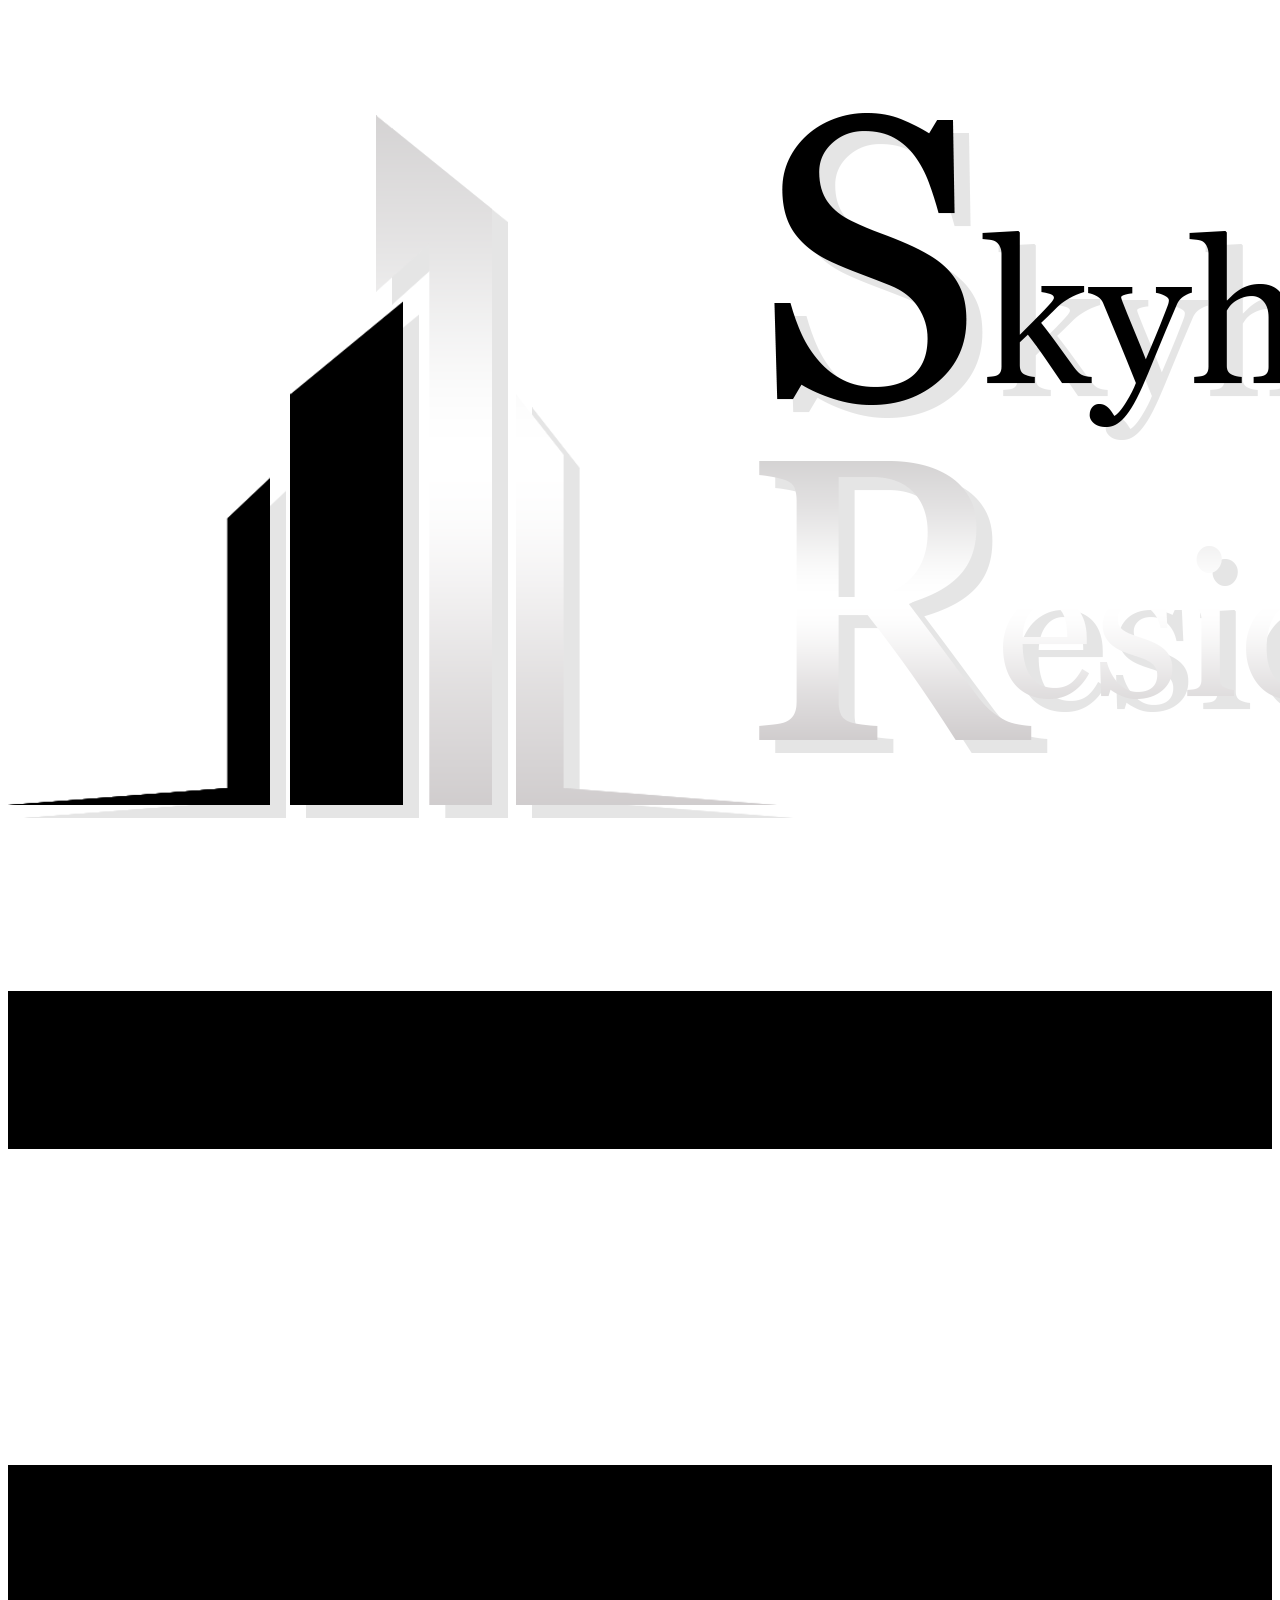
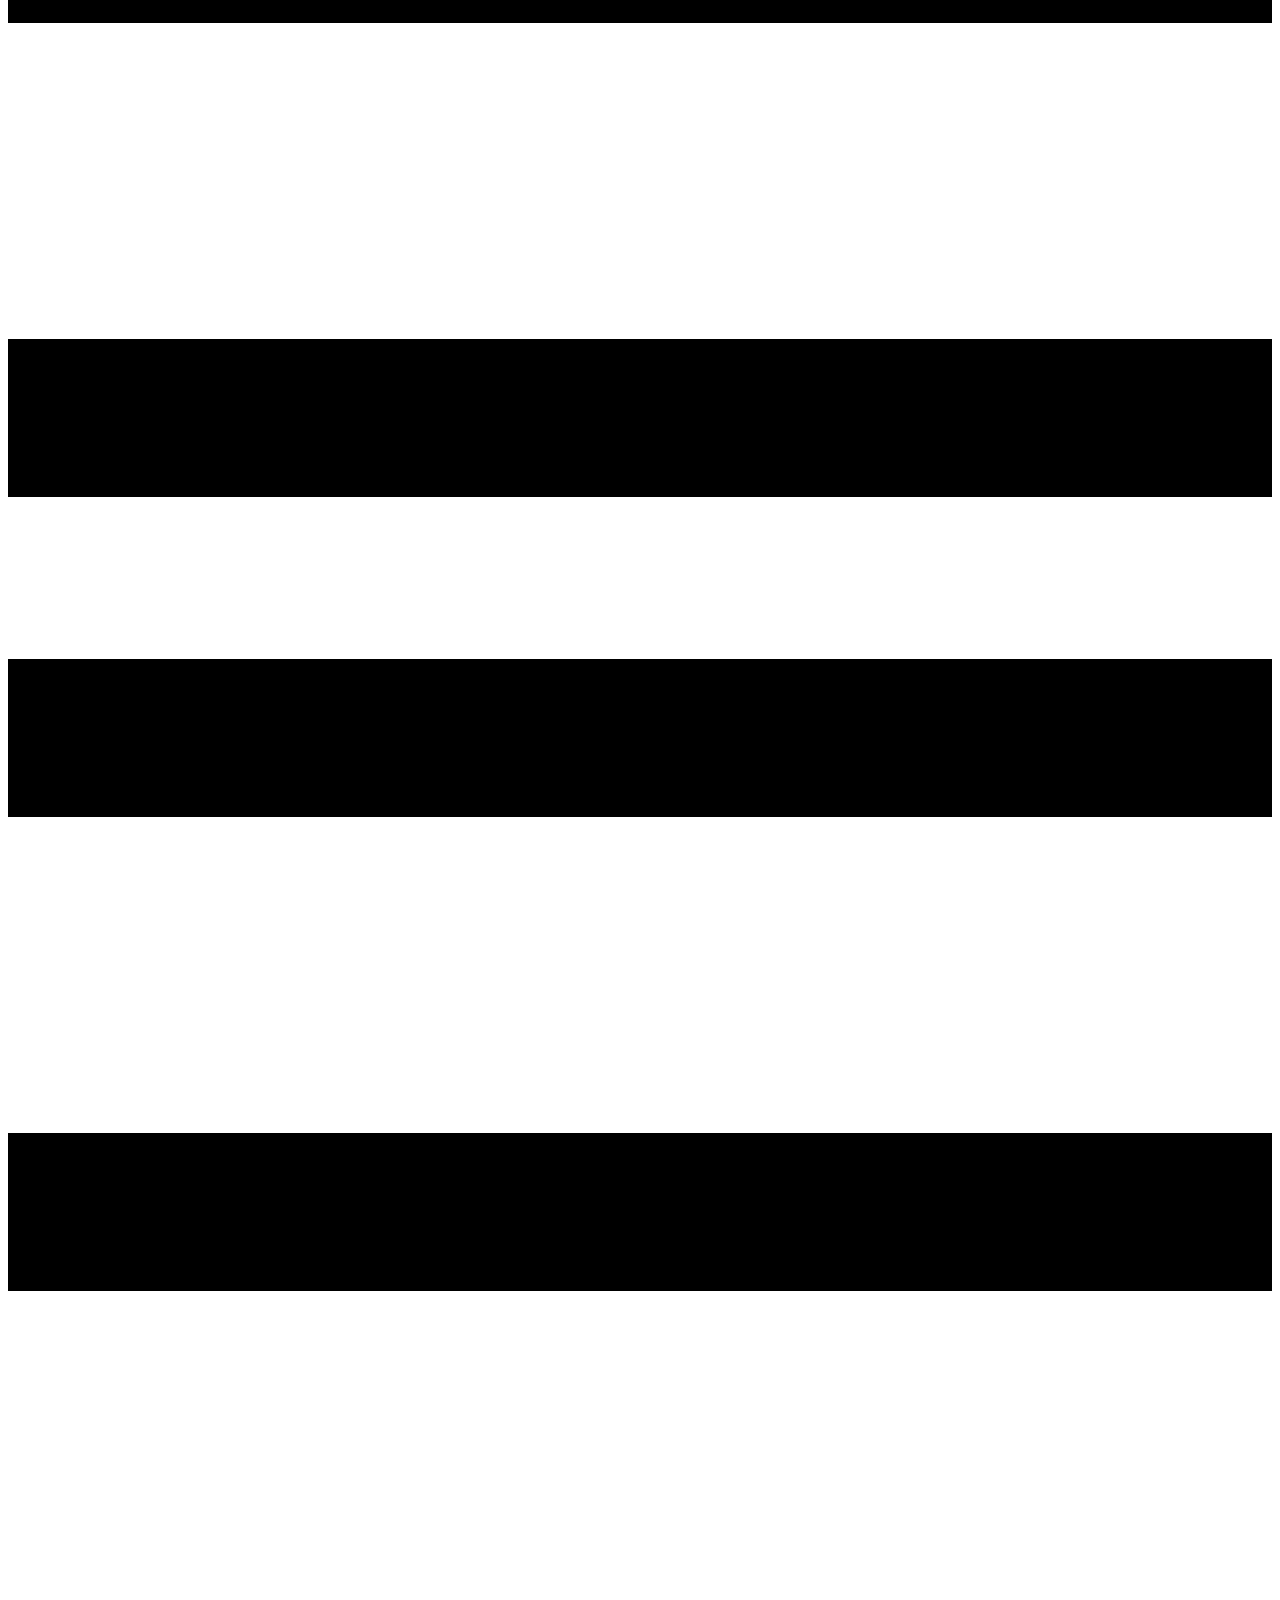
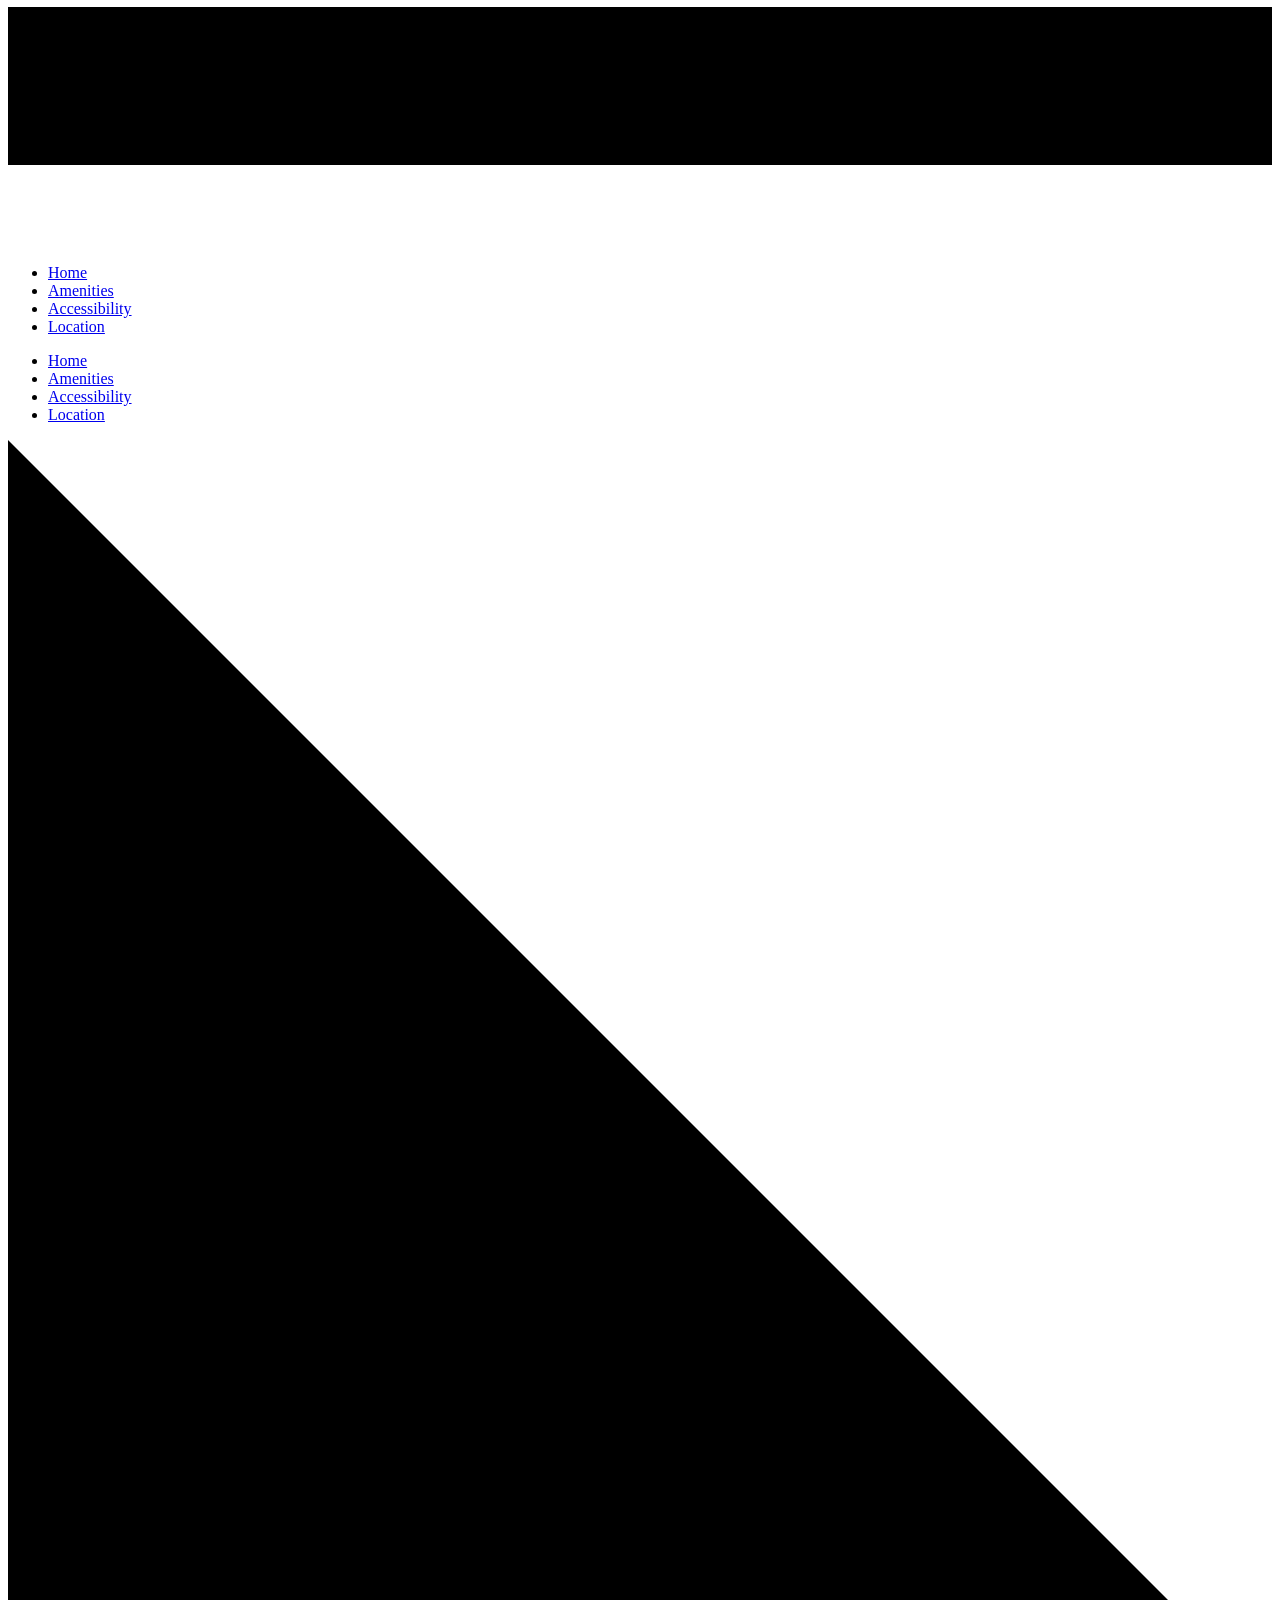
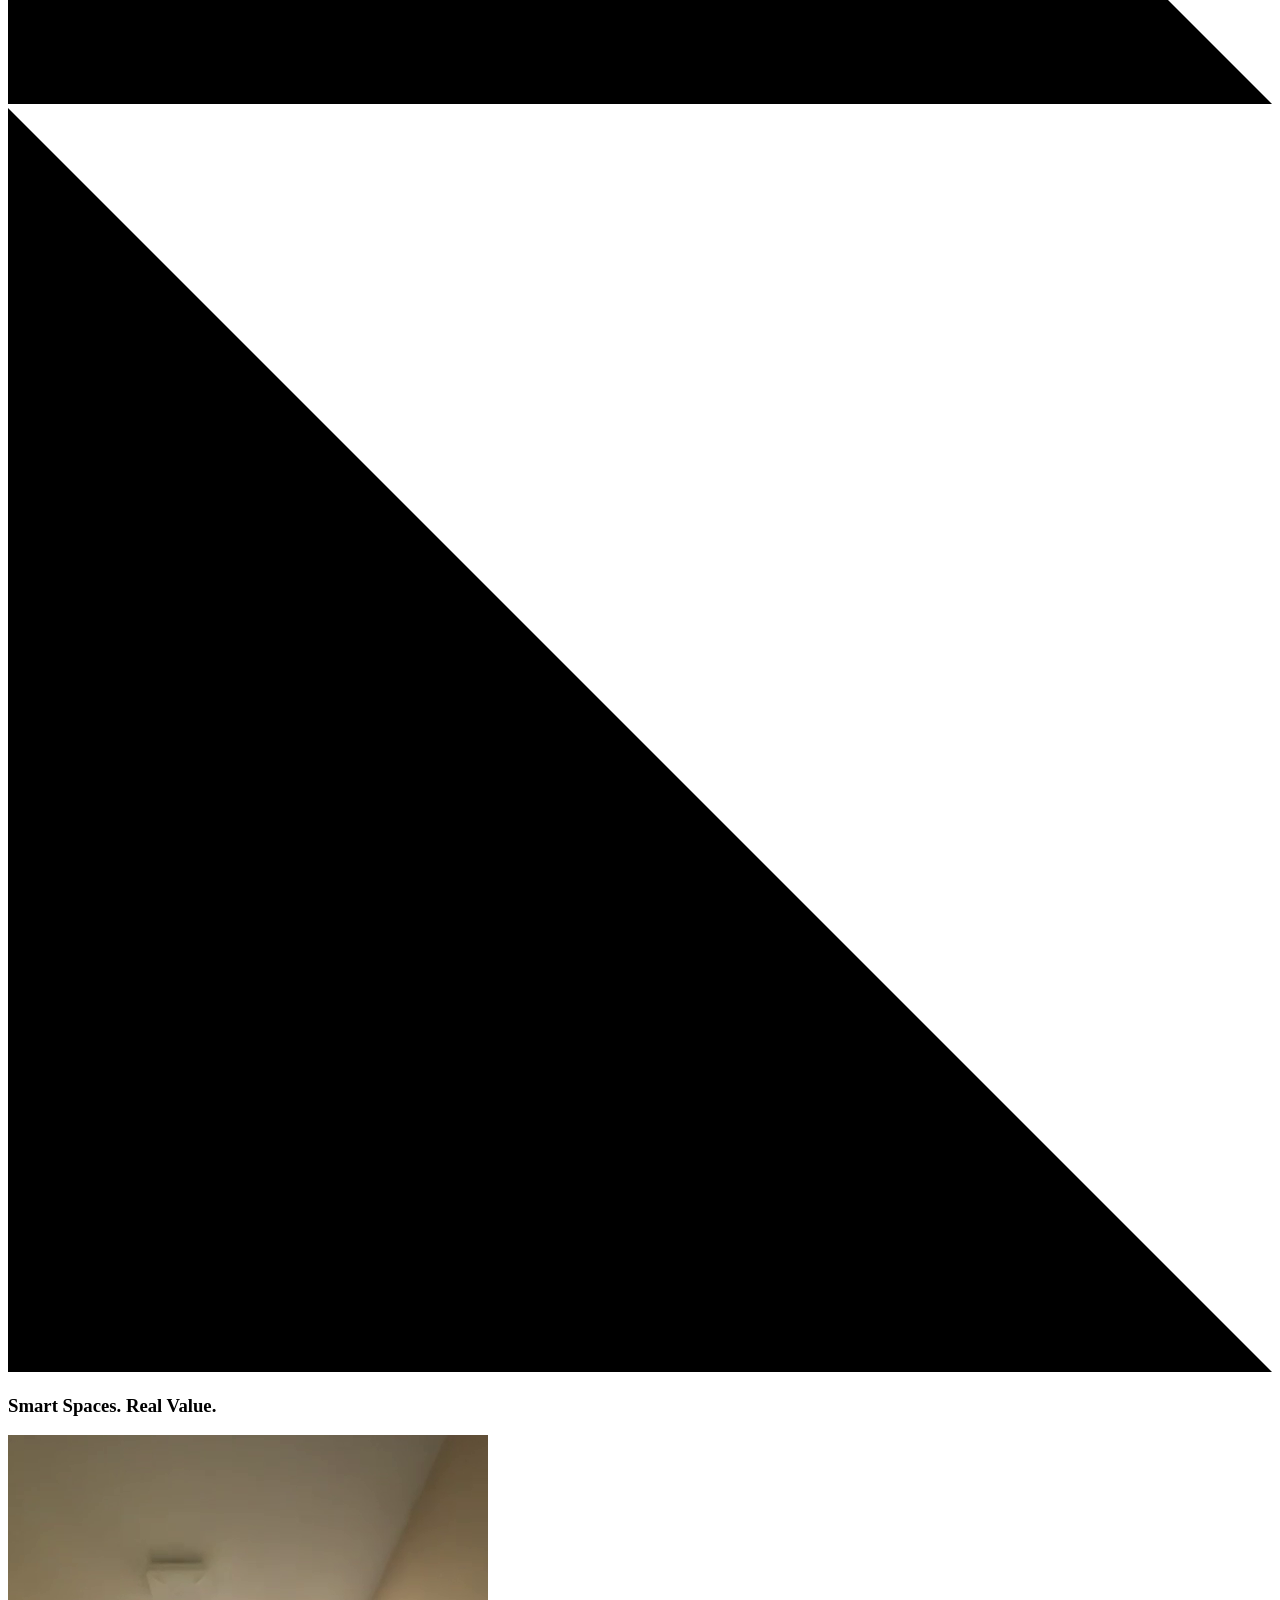
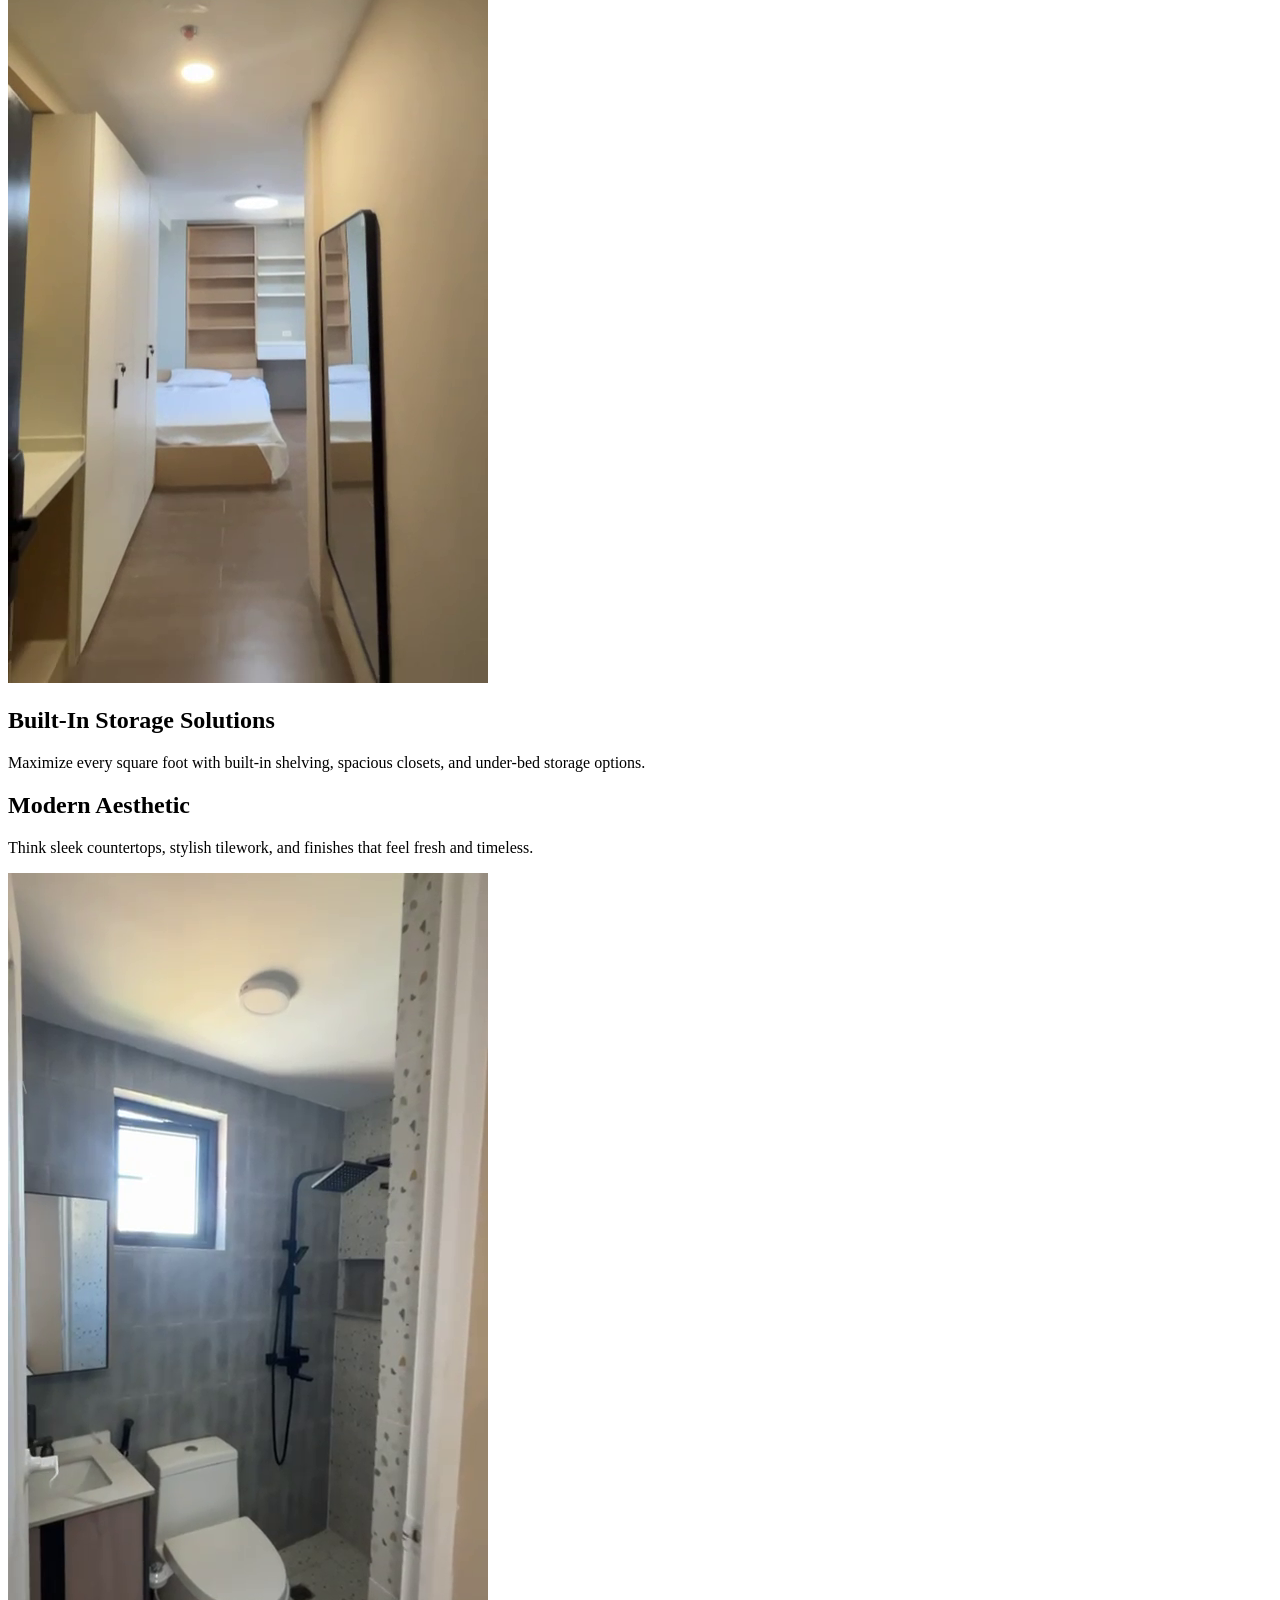
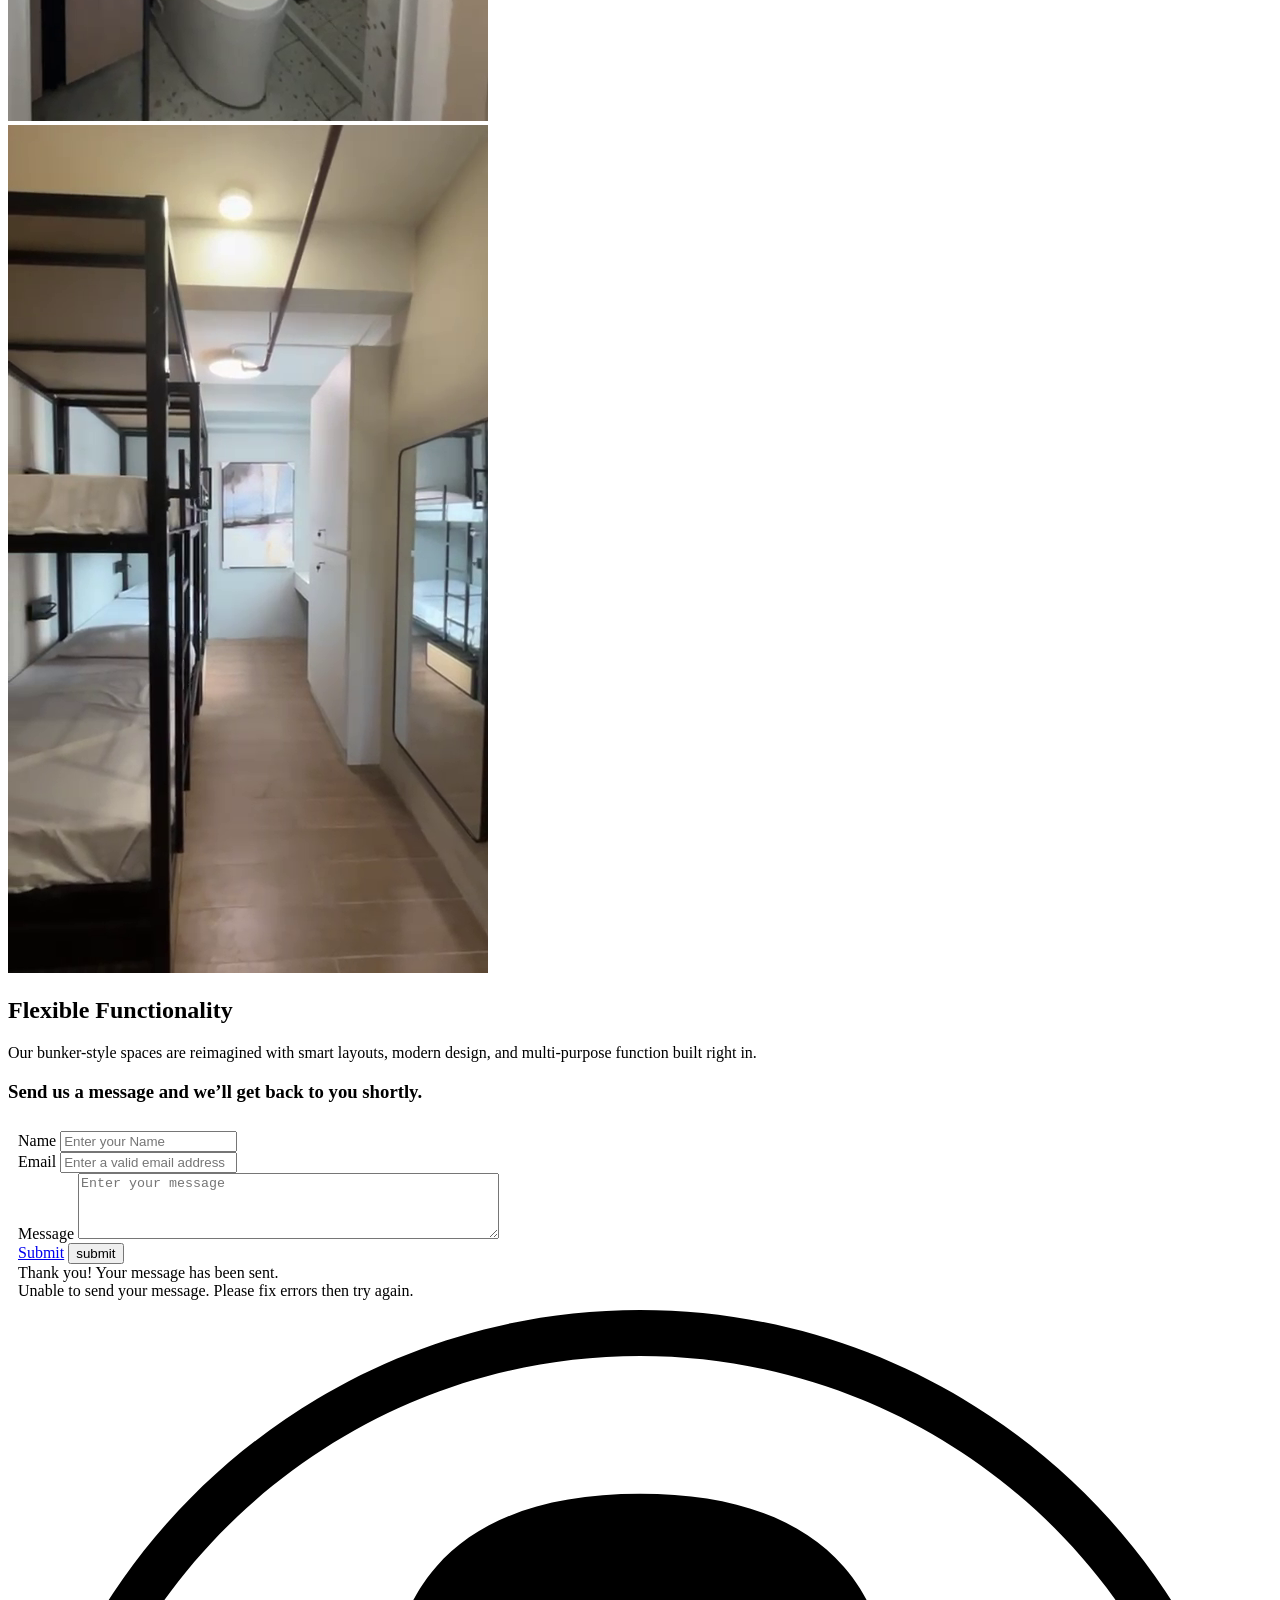
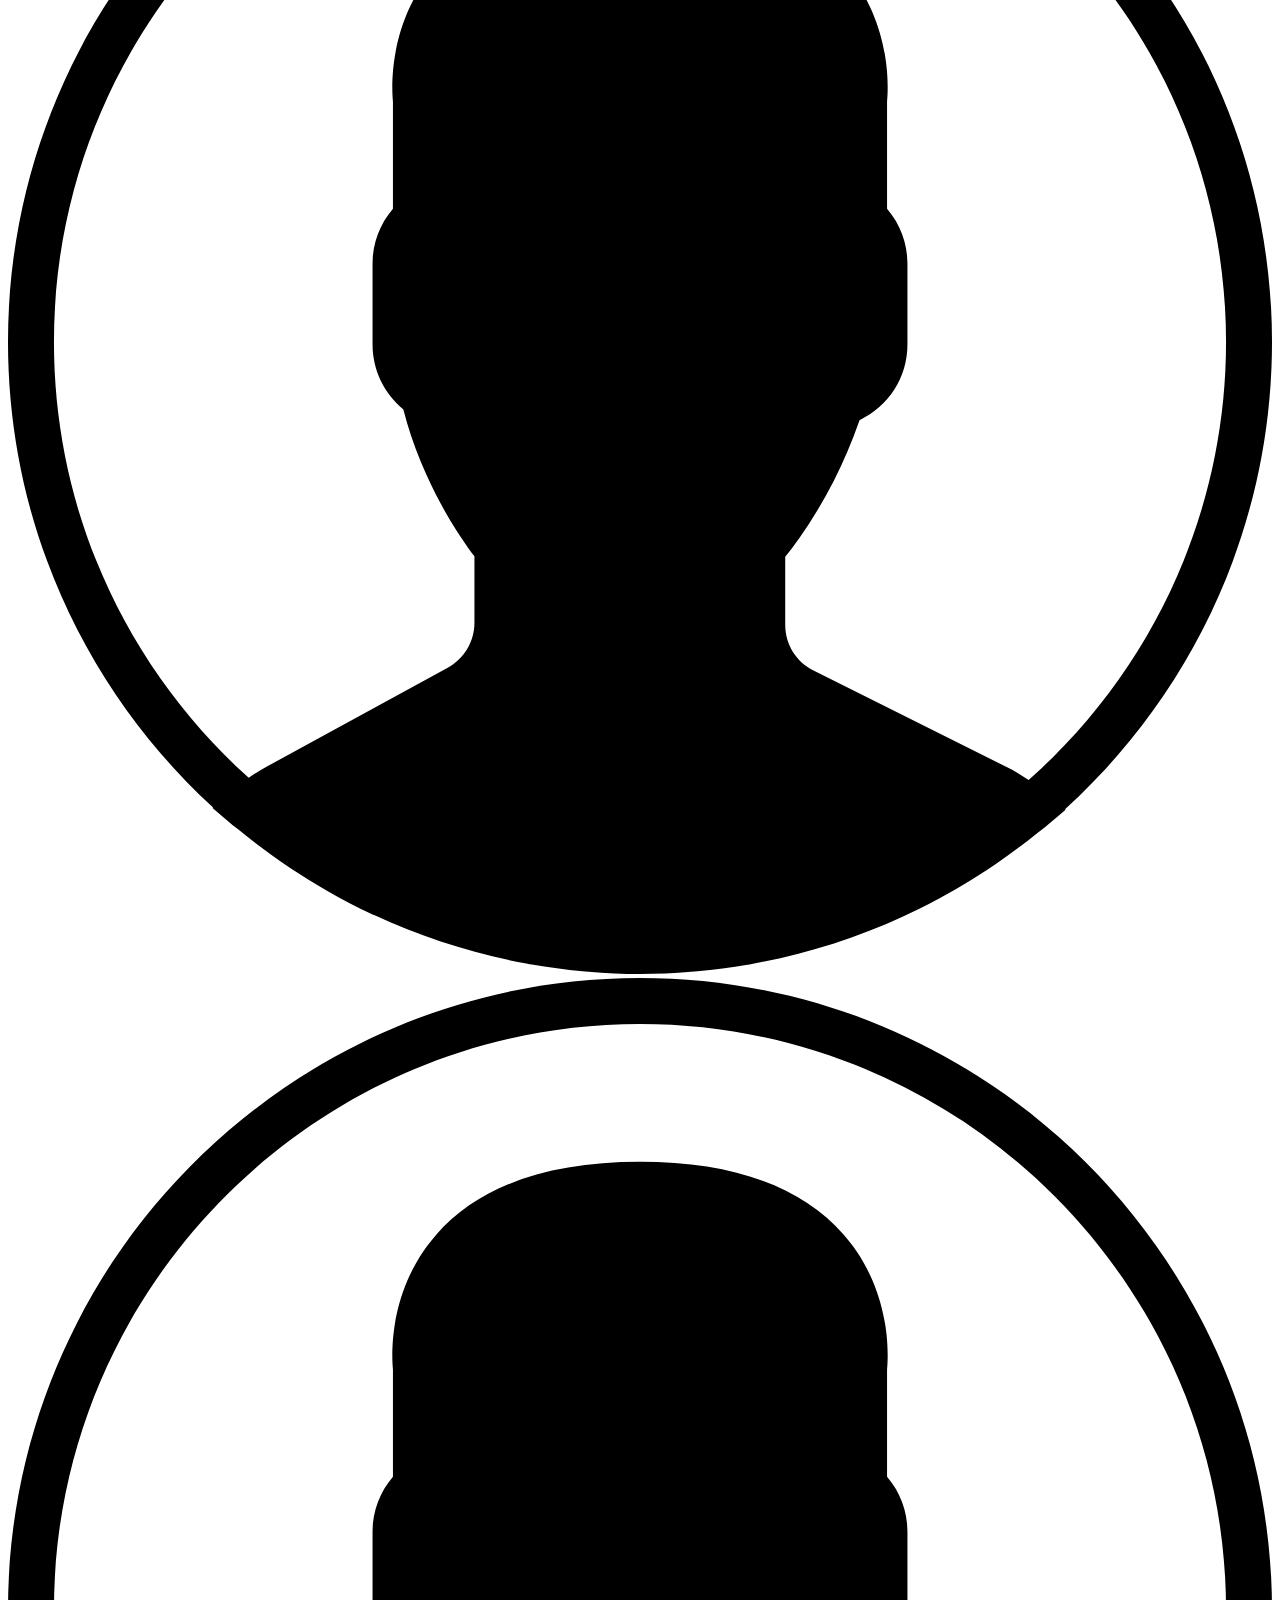
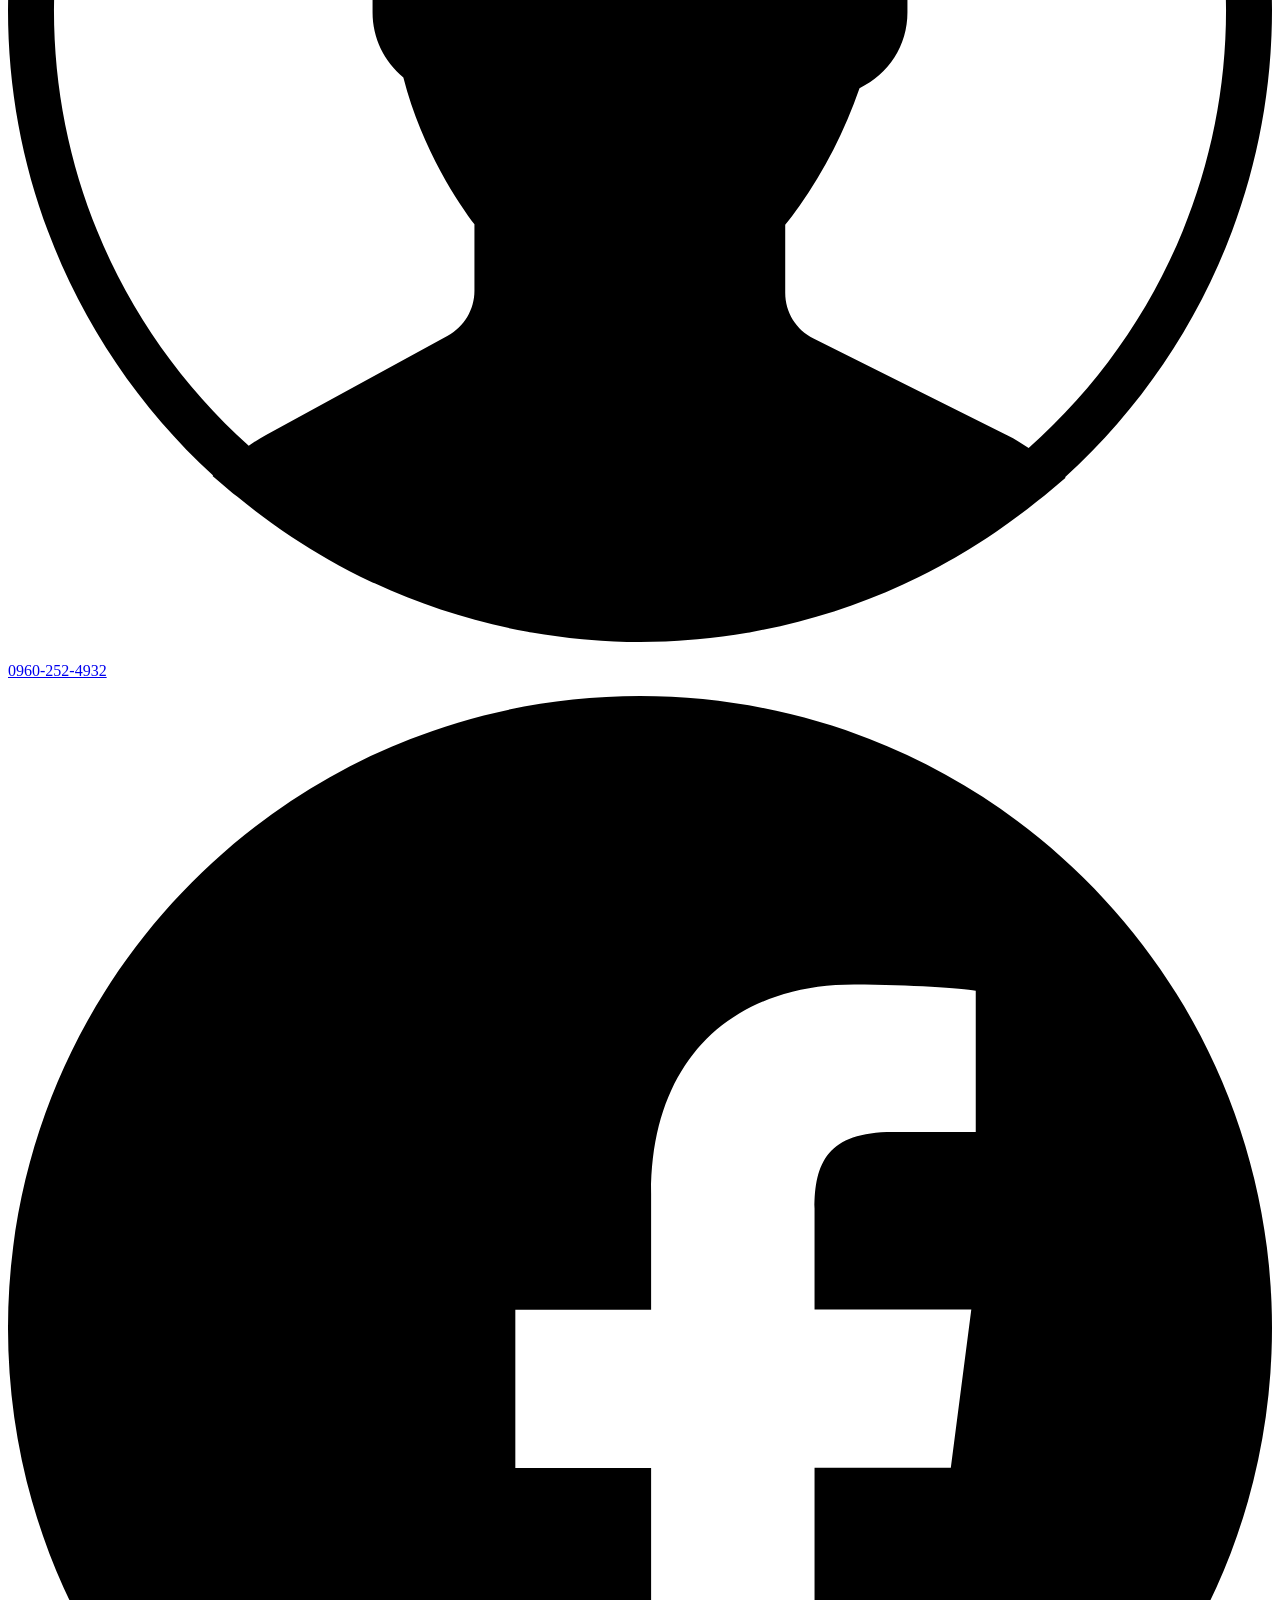
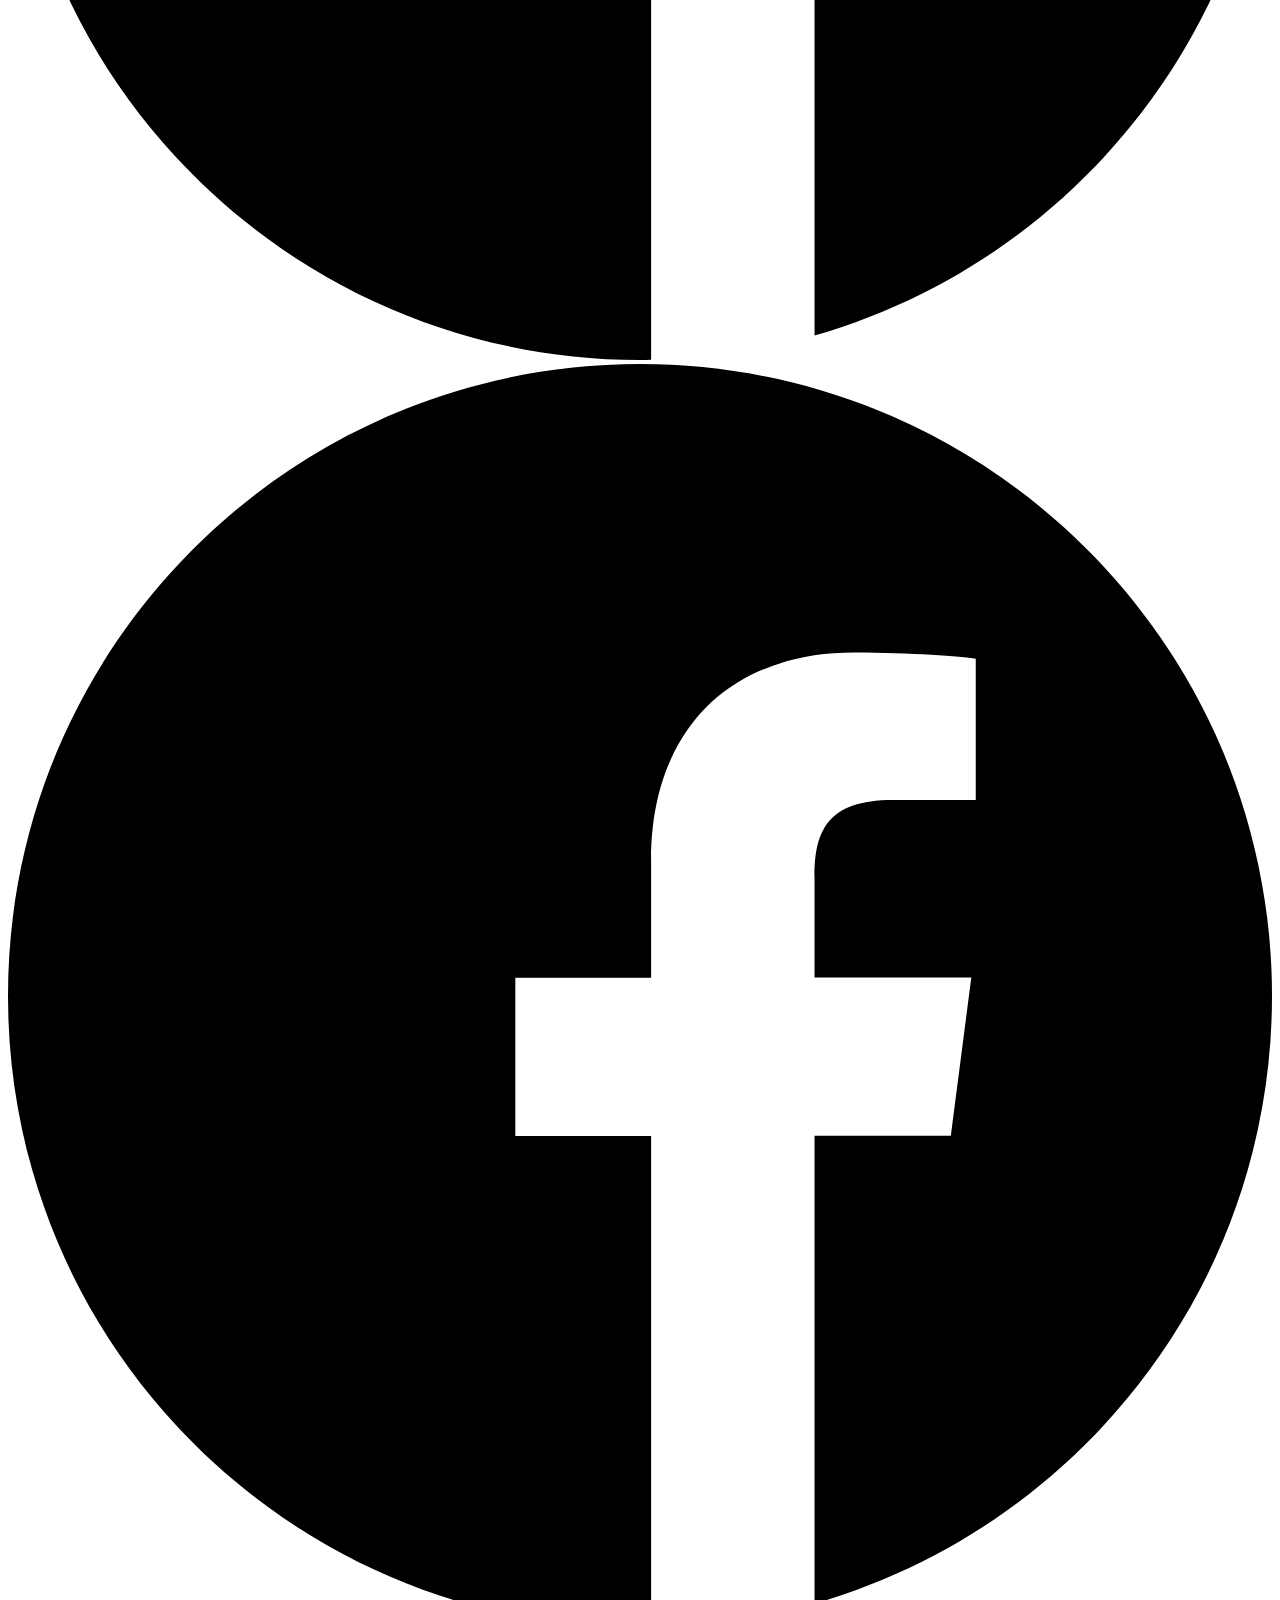
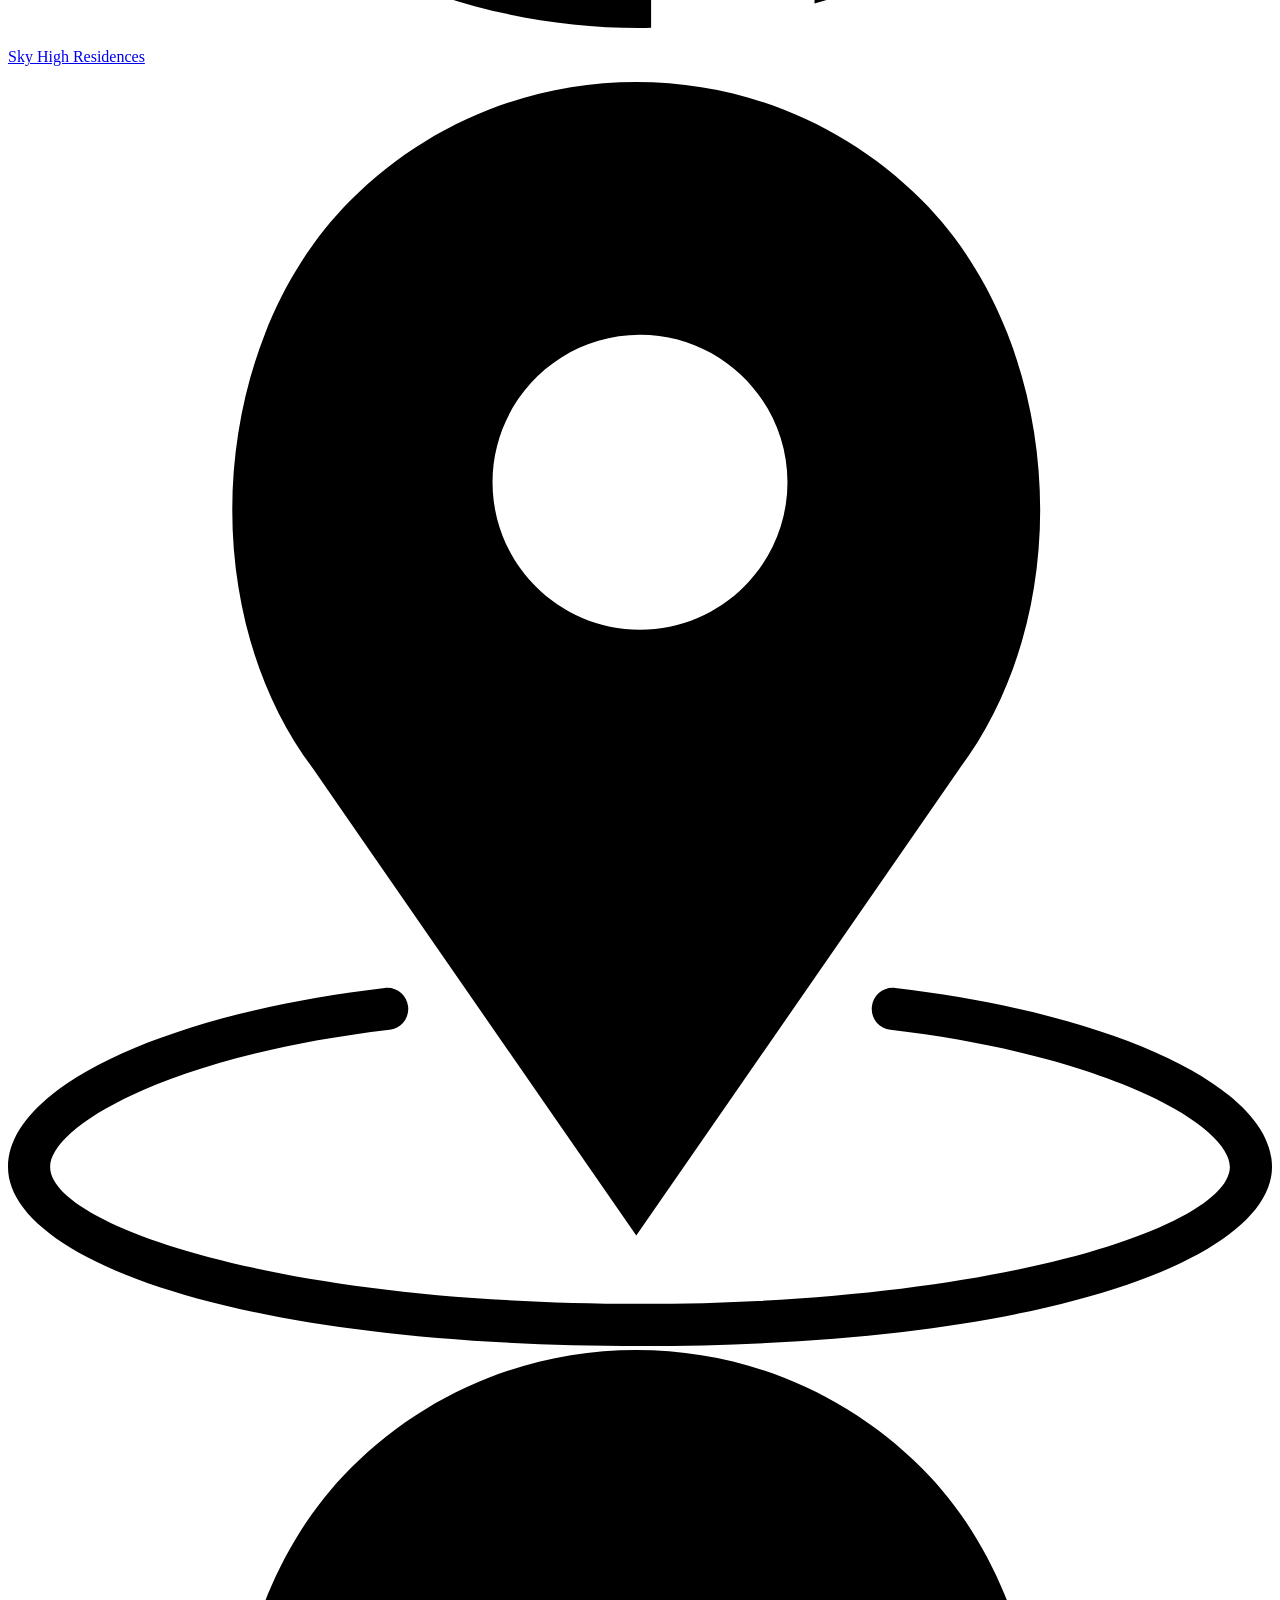
==== src/public/index.html @ 6cbe7cea "Add HTML and CSS files" ====
<!DOCTYPE html>
<html style="font-size: 14px;" lang="en"><head>
    <meta name="viewport" content="width=device-width, initial-scale=1.0">
    <meta charset="utf-8">
    <meta name="keywords" content="​Smart Spaces. Real Value.">
    <meta name="description" content="">
    <title>Home</title>
    <link rel="stylesheet" href="nicepage.css" media="screen">
<link rel="stylesheet" href="index.css" media="screen">
    <script class="u-script" type="text/javascript" src="jquery.js" defer=""></script>
    <script class="u-script" type="text/javascript" src="nicepage.js" defer=""></script>
    <meta name="generator" content="Nicepage 8.4.0, nicepage.com">
    
    
    
    
    
    
    
    <link id="u-page-google-font" rel="stylesheet" href="https://fonts.googleapis.com/css2?display=swap&amp;family=Lobster:wght@400&amp;family=Quicksand:wght@300;400;500;600;700">
    <script type="application/ld+json">{
		"@context": "http://schema.org",
		"@type": "Organization",
		"name": "Site1",
		"logo": "images/SkyHighResidencesLogo.png",
		"sameAs": [
				"https://www.facebook.com/people/Sky-High-Residences/61553816463615/",
				"https://www.facebook.com/people/Sky-High-Residences/61553816463615/",
				"https://www.facebook.com/people/Sky-High-Residences/61553816463615/"
		]
}</script>
    <meta name="theme-color" content="#1a81c7">
    <meta property="og:title" content="Home">
    <meta property="og:description" content="">
    <meta property="og:type" content="website">
  <script>
    (function() {
    function gdprConfirmed() {
        return true;
    }

    var added = false;
    var currentScript = document.currentScript;

    function insertHTML(html) {
        var container = document.createElement('div');
        container.innerHTML = html;
        container.querySelectorAll('script').forEach(s => {
            const ns = document.createElement('script');
            ns.async = s.async;
            if (s.src) {
                ns.src = s.src;
            } else {
                ns.textContent = s.textContent;
            }
            s.replaceWith(ns);
        });

            var fragment = document.createDocumentFragment();
            fragment.append(...container.childNodes);

            if (currentScript && currentScript.parentNode) {
                currentScript.after(fragment);
            }
    }

    window._npAddGAnalytics = function () {
        if (gdprConfirmed() && !added) {
            var gaBody = "<!-- Google Analytics -->\n    <gascript async src=\"https://www.googletagmanager.com/gtag/js?id=6Leh1bssAAAAAIxQTJvsEvmKQvjjZnZ1kiLBfYgB\"></gascript>\n    <gascript>\n        window.dataLayer = window.dataLayer || [];\n        function gtag(){dataLayer.push(arguments);}\n        gtag('js', new Date());\n        gtag('config', '6Leh1bssAAAAAIxQTJvsEvmKQvjjZnZ1kiLBfYgB');\n    </gascript>\n    <!-- End Google Analytics -->";
            var replacedBody = gaBody.replace(/gascript/g, 'script');
            insertHTML(replacedBody);
            added = true;
        }
    }

    window._npAddGAnalytics();
    })();
    </script><meta name="referrer" content="origin"><script>
    window.recaptchaRenderedV2 = false;
    window.recaptchaFallback = false;
    window.recaptchaSiteKeyV2 = '6LdfeIwrAAAAAMnDkaIExdHsV0Nsj8y-CU9AyTjZ';

    function gdprConfirmed() {
        return true;
    }

    function dynamicLoadScript() {
        var script = document.createElement('script');
        script.src = 'https://www.google.com/recaptcha/api.js?render=6Leh1bssAAAAAIxQTJvsEvmKQvjjZnZ1kiLBfYgB';
        script.async = true;
        script.onload = function () {
            var event = new CustomEvent("recaptchaLoaded");
            document.dispatchEvent(event);
        };
        document.body.appendChild(script);
    }

    function showRecaptchaError(error) {
        error = error || '';
        var formError = document.querySelector('.u-form-send-error');

        if (formError) {
            formError.innerText = 'Site Owner Error: ' + error.replace(/:[\s\S]*/, '');
            formError.style.display = 'block';
        }

        console.error('Error in grecaptcha: ', error);
    }

    document.addEventListener('DOMContentLoaded', function () {
        var confirmButtons = document.querySelectorAll('.u-cookies-consent .u-button-confirm');
        confirmButtons.forEach(function (button) {
            button.onclick = dynamicLoadScript;
        });
    });
    </script>

    <script>
        document.addEventListener("DOMContentLoaded", function(){
            if (!gdprConfirmed()) {
                return;
            }
            dynamicLoadScript();
        });
    </script>

    <script>
        document.addEventListener("recaptchaLoaded", function() {
            if (!gdprConfirmed()) {
                return;
            }

            (function (grecaptcha, sitekey, actions) {
                var recaptcha = {
                    execute: function (action, submitFormCb) {
                        if (typeof grecaptcha === 'undefined' || typeof grecaptcha.execute !== 'function') {
                            showRecaptchaError('reCAPTCHA script failed to load.');
                            return;
                        }

                        try {
                            grecaptcha.execute(sitekey, {action: action}).then((token) => {
                                if (!token) {
                                    throw new Error('Empty token received from reCAPTCHA');
                                }

                                var forms = document.getElementsByTagName('form');

                                for (var i = 0; i < forms.length; i++) {
                                    var response = forms[i].querySelector('[name="recaptchaResponse"]');

                                    if (!response) {
                                        response = document.createElement('input');
                                        response.setAttribute('type', 'hidden');
                                        response.setAttribute('name', 'recaptchaResponse');
                                        forms[i].appendChild(response);
                                    }

                                    response.value = token;
                                }

                                submitFormCb();
                            }).catch((e) => {
                                showRecaptchaError(e.message);
                            });
                        } catch (e) {
                            showRecaptchaError(e.message);
                        }
                    },

                    executeContact: function (submitFormCb) {
                        recaptcha.execute(actions['contact'], submitFormCb);
                    }
                };

                window.recaptchaObject = recaptcha;
                window.grecaptchaObject = grecaptcha;
            })(
                grecaptcha,
                
                '6Leh1bssAAAAAIxQTJvsEvmKQvjjZnZ1kiLBfYgB',
                {'contact': 'contact'}
            );
        });
    </script>

    <script>
    window.showRecaptchaV2 = function (form) {
        if (!form || !form.length) {
            return;
        }
        if (typeof window.grecaptchaObject === 'undefined' || !window.grecaptchaObject) {
            return;
        }

        const formEl = form[0];

        let container = document.getElementById('recaptcha-v2-container');
        if (!container) {
            container = document.createElement('div');
            container.id = 'recaptcha-v2-container';
            formEl.parentElement.appendChild(container);
        }

        let tokenReceived = false;
        let timeoutHandle;

        if (window.recaptchaRenderedV2 === false || typeof window.recaptchaRenderedV2 === 'undefined') {
            window.recaptchaRenderedV2 = window.grecaptchaObject.render('recaptcha-v2-container', {
                'sitekey': window.recaptchaSiteKeyV2,
                'size': 'invisible',
                'callback': function (token) {
                    clearTimeout(timeoutHandle);

                    if (!token) {
                        showRecaptchaError('reCAPTCHA v2 token was empty. Please try again.');
                        return;
                    }

                    tokenReceived = true;

                    let recaptchaResponseV2 = formEl.querySelector('input[name="recaptchaResponseV2"]');

                    if (!recaptchaResponseV2) {
                        recaptchaResponseV2 = document.createElement('input');
                        recaptchaResponseV2.type = 'hidden';
                        recaptchaResponseV2.name = 'recaptchaResponseV2';
                        formEl.appendChild(recaptchaResponseV2);
                    }

                    recaptchaResponseV2.value = token;

                    if (window.recaptchaSiteKeyV2) {
                        let siteKeyInput = formEl.querySelector('input[name="siteKey"]');

                        if (siteKeyInput) {
                            siteKeyInput.value = window.recaptchaSiteKeyV2;
                        }
                    }

                    document.querySelectorAll('.u-form-send-error').forEach(el => {
                        el.style.display = 'none';
                    });

                    const event = new CustomEvent('submit', {
                        detail: { recaptchaPassed: true },
                        bubbles: true,
                        cancelable: true,
                    });

                    formEl.dispatchEvent(event);
                },
                'error-callback': function () {
                    clearTimeout(timeoutHandle);
                    showRecaptchaError('reCAPTCHA v2 error. Please try again.');
                },
                'expired-callback': function () {
                    clearTimeout(timeoutHandle);
                }
            });

            window.grecaptchaObject.reset(window.recaptchaRenderedV2);

            setTimeout(() => {
                window.grecaptchaObject.execute(window.recaptchaRenderedV2);
            }, 300);

            timeoutHandle = setTimeout(function () {
                if (!tokenReceived) {
                    showRecaptchaError('The Contact Form could not be submitted because Google reCAPTCHA v3 detected unusual activity from your connection. Please try again later, or complete the reCAPTCHA v2 challenge if it appears.');
                }
            }, 120000);
        } else {
            window.grecaptchaObject.reset(window.recaptchaRenderedV2);

            setTimeout(() => {
                window.grecaptchaObject.execute(window.recaptchaRenderedV2);
            }, 300);
        }
    };
    </script>
<meta data-intl-tel-input-cdn-path="intlTelInput/"></head>
  <body data-home-page="Home.html" data-home-page-title="Home" data-path-to-root="./" data-include-products="false" class="u-body u-clearfix u-xl-mode" data-lang="en"><header class="u-clearfix u-custom-color-1 u-header u-header" id="header"><div class="u-clearfix u-sheet u-valign-middle-lg u-valign-middle-md u-valign-middle-sm u-valign-middle-xs u-sheet-1">
        <a href="#" class="u-image u-logo u-image-1" data-image-width="1848" data-image-height="900">
          <img src="images/SkyHighResidencesLogo.png" class="u-logo-image u-logo-image-1">
        </a>
        <nav class="u-menu u-menu-one-level u-offcanvas u-menu-1" role="navigation" aria-label="Menu navigation">
          <div class="menu-collapse" style="font-size: 1rem; letter-spacing: 0px; font-weight: 700; text-transform: uppercase;">
            <a class="u-button-style u-custom-left-right-menu-spacing u-custom-padding-bottom u-custom-text-active-color u-custom-text-color u-custom-text-hover-color u-custom-top-bottom-menu-spacing u-hamburger-link u-nav-link u-text-active-palette-1-base u-text-hover-palette-2-base" href="#" tabindex="-1" aria-label="Open menu" aria-controls="b47b">
              <svg class="u-svg-link" viewBox="0 0 24 24"><use xlink:href="#menu-hamburger"></use></svg>
              <svg class="u-svg-content" version="1.1" id="menu-hamburger" viewBox="0 0 16 16" x="0px" y="0px" xmlns:xlink="http://www.w3.org/1999/xlink" xmlns="http://www.w3.org/2000/svg"><g><rect y="1" width="16" height="2"></rect><rect y="7" width="16" height="2"></rect><rect y="13" width="16" height="2"></rect>
</g></svg>
            </a>
          </div>
          <div class="u-custom-menu u-nav-container">
            <ul class="u-nav u-unstyled u-nav-1" role="menubar"><li role="none" class="u-nav-item"><a role="menuitem" class="u-button-style u-nav-link u-text-active-white u-text-body-color u-text-hover-white u-nav-link-2" href="./">Home</a>
</li><li role="none" class="u-nav-item"><a role="menuitem" class="u-button-style u-nav-link u-text-active-white u-text-body-color u-text-hover-white u-nav-link-2" href="Amenities.html">Amenities</a>
</li><li role="none" class="u-nav-item"><a role="menuitem" class="u-button-style u-nav-link u-text-active-white u-text-body-color u-text-hover-white u-nav-link-2" href="Accessibility.html">Accessibility</a>
</li><li role="none" class="u-nav-item"><a role="menuitem" class="u-button-style u-nav-link u-text-active-white u-text-body-color u-text-hover-white u-nav-link-2" href="Location.html">Location</a>
</li></ul>
          </div>
          <div class="u-custom-menu u-nav-container-collapse" id="b47b" role="region" aria-label="Menu panel">
            <div class="u-black u-container-style u-inner-container-layout u-opacity u-opacity-95 u-sidenav">
              <div class="u-inner-container-layout u-sidenav-overflow">
                <div class="u-menu-close" tabindex="-1" aria-label="Close menu"></div>
                <ul class="u-align-center u-nav u-popupmenu-items u-unstyled u-nav-2" role="menubar"><li role="none" class="u-nav-item"><a role="menuitem" class="u-button-style u-nav-link" href="./">Home</a>
</li><li role="none" class="u-nav-item"><a role="menuitem" class="u-button-style u-nav-link" href="Amenities.html">Amenities</a>
</li><li role="none" class="u-nav-item"><a role="menuitem" class="u-button-style u-nav-link" href="Accessibility.html">Accessibility</a>
</li><li role="none" class="u-nav-item"><a role="menuitem" class="u-button-style u-nav-link" href="Location.html">Location</a>
</li></ul>
              </div>
            </div>
            <div class="u-black u-menu-overlay u-opacity u-opacity-70"></div>
          </div>
        </nav>
      </div></header>
    <section class="u-clearfix u-image u-section-1" id="block-1" data-image-width="1920" data-image-height="898">
      <div class="u-expanded-width u-flip-horizontal u-shape u-shape-svg u-text-palette-4-base u-shape-1">
        <svg class="u-svg-link" preserveAspectRatio="none" viewBox="0 0 160 160" style=""><use xlink:href="#svg-22e7"></use></svg>
        <svg class="u-svg-content" viewBox="0 0 160 160" x="0px" y="0px" id="svg-22e7"><path d="M160,160H0V0L160,160z"></path></svg>
      </div>
    </section>
    <section class="u-clearfix u-section-2" id="block-4">
      <div class="u-clearfix u-sheet u-valign-middle-xl u-sheet-1">
        <h3 class="u-align-center u-text u-text-1"> Smart Spaces. Real Value.</h3>
      </div>
    </section>
    <section class="u-clearfix u-section-3" id="block-2">
      <div class="u-clearfix u-sheet u-sheet-1">
        <div class="data-layout-selected u-clearfix u-expanded-width u-layout-wrap u-layout-wrap-1">
          <div class="u-layout">
            <div class="u-layout-row">
              <div class="u-container-style u-layout-cell u-size-30 u-layout-cell-1">
                <div class="u-container-layout u-container-layout-1">
                  <img class="u-align-right u-image u-image-round u-radius u-image-1" src="images/bedroom.png" alt="" data-image-width="480" data-image-height="848">
                </div>
              </div>
              <div class="u-container-style u-layout-cell u-size-30 u-layout-cell-2">
                <div class="u-container-layout u-container-layout-2">
                  <h2 class="u-text u-text-1"> Built-In Storage Solutions</h2>
                  <p class="u-text u-text-2"> Maximize every square foot with built-in shelving, spacious closets, and under-bed storage options.</p>
                </div>
              </div>
            </div>
          </div>
        </div>
      </div>
    </section>
    <section class="u-clearfix u-section-4" id="block-5">
      <div class="u-clearfix u-sheet u-sheet-1">
        <div class="data-layout-selected u-clearfix u-expanded-width u-layout-wrap u-layout-wrap-1">
          <div class="u-layout">
            <div class="u-layout-row">
              <div class="u-container-style u-layout-cell u-size-30 u-layout-cell-1">
                <div class="u-container-layout u-container-layout-1">
                  <h2 class="u-text u-text-1"> Modern Aesthetic</h2>
                  <p class="u-text u-text-2"> Think sleek countertops, stylish tilework, and finishes that feel fresh and timeless.</p>
                </div>
              </div>
              <div class="u-container-style u-layout-cell u-size-30 u-layout-cell-2">
                <div class="u-container-layout u-container-layout-2">
                  <img class="u-align-right u-image u-image-round u-radius u-image-1" src="images/bathroom.png" alt="" data-image-width="480" data-image-height="848">
                </div>
              </div>
            </div>
          </div>
        </div>
      </div>
    </section>
    <section class="u-clearfix u-section-5" id="block-6">
      <div class="u-clearfix u-sheet u-sheet-1">
        <div class="data-layout-selected u-clearfix u-expanded-width u-layout-wrap u-layout-wrap-1">
          <div class="u-layout">
            <div class="u-layout-row">
              <div class="u-container-style u-layout-cell u-size-30 u-layout-cell-1">
                <div class="u-container-layout u-container-layout-1">
                  <img class="u-align-right u-image u-image-round u-radius u-image-1" src="images/bunker.png" alt="" data-image-width="480" data-image-height="848">
                </div>
              </div>
              <div class="u-container-style u-layout-cell u-size-30 u-layout-cell-2">
                <div class="u-container-layout u-container-layout-2">
                  <h2 class="u-text u-text-1"> Flexible Functionality</h2>
                  <p class="u-text u-text-2"> Our bunker-style spaces are reimagined with smart layouts, modern design, and multi-purpose function built right in.</p>
                </div>
              </div>
            </div>
          </div>
        </div>
      </div>
    </section>
    
    
    
    <footer class="u-align-center u-clearfix u-container-align-center u-footer u-gradient u-image u-footer" id="footer" data-image-width="4000" data-image-height="2250"><div class="u-clearfix u-sheet u-sheet-1">
        <div class="data-layout-selected u-clearfix u-expanded-width u-layout-wrap u-layout-wrap-1">
          <div class="u-layout">
            <div class="u-layout-row">
              <div class="u-size-30">
                <div class="u-layout-col">
                  <div class="u-container-style u-layout-cell u-size-60 u-layout-cell-1">
                    <div class="u-container-layout u-container-layout-1">
                      <h3 class="u-text u-text-1"> Send us a message
and we’ll get back to you shortly.</h3>
                      <div class="u-expanded-width u-form u-radius u-form-1">
                        <form action="https://service.nicepagesrv.com/form/v4/form-process" class="u-clearfix u-form-spacing-10 u-form-vertical u-inner-form" source="email" name="form" style="padding: 10px;">
                          <div class="u-form-group u-form-name">
                            <label for="name-2653" class="u-label u-label-1">Name</label>
                            <input type="text" placeholder="Enter your Name" id="name-2653" name="name" class="u-input u-input-rectangle u-radius u-input-1" required="">
                          </div>
                          <div class="u-form-email u-form-group">
                            <label for="email-2653" class="u-label u-label-2">Email</label>
                            <input type="email" placeholder="Enter a valid email address" id="email-2653" name="email" class="u-input u-input-rectangle u-radius u-input-2" required="required">
                          </div>
                          <div class="u-form-group u-form-message">
                            <label for="message-2653" class="u-label u-label-3">Message</label>
                            <textarea placeholder="Enter your message" rows="4" cols="50" id="message-2653" name="message" class="u-input u-input-rectangle u-radius u-input-3" required=""></textarea>
                          </div>
                          <div class="u-align-center u-form-group u-form-submit">
                            <a href="#" class="u-border-none u-btn u-btn-round u-btn-submit u-button-style u-palette-4-base u-radius u-btn-1">Submit</a>
                            <input type="submit" value="submit" class="u-form-control-hidden">
                          </div>
                          <div class="u-form-send-message u-form-send-success"> Thank you! Your message has been sent. </div>
                          <div class="u-form-send-error u-form-send-message"> Unable to send your message. Please fix errors then try again. </div>
                          <input type="hidden" value="" name="recaptchaResponse">
                          <input type="hidden" name="formServices" value="198165f2-8346-e093-cd43-bb991d9082b7">
                          <input type="hidden" name="siteKey" value="6Leh1bssAAAAAIxQTJvsEvmKQvjjZnZ1kiLBfYgB">
                        </form>
                      </div>
                    </div>
                  </div>
                </div>
              </div>
              <div class="u-size-30">
                <div class="u-layout-col">
                  <div class="u-container-style u-layout-cell u-size-60 u-layout-cell-2">
                    <div class="u-container-layout u-container-layout-2">
                      <div class="u-clearfix u-group-elements u-group-elements-1">
                        <div class="u-social-icons u-social-icons-1">
                          <a class="u-social-url" title="Sky High Residences" target="_blank" href="https://www.facebook.com/people/Sky-High-Residences/61553816463615/"><span class="u-icon u-social-facebook u-social-icon"><svg class="u-svg-link" preserveAspectRatio="xMidYMin slice" viewBox="0 0 55 55" style=""><use xlink:href="#svg-c2e9"></use></svg><svg class="u-svg-content" viewBox="0 0 55 55" x="0px" y="0px" id="svg-c2e9" style="enable-background:new 0 0 55 55;"><path d="M55,27.5C55,12.337,42.663,0,27.5,0S0,12.337,0,27.5c0,8.009,3.444,15.228,8.926,20.258l-0.026,0.023l0.892,0.752
	c0.058,0.049,0.121,0.089,0.179,0.137c0.474,0.393,0.965,0.766,1.465,1.127c0.162,0.117,0.324,0.234,0.489,0.348
	c0.534,0.368,1.082,0.717,1.642,1.048c0.122,0.072,0.245,0.142,0.368,0.212c0.613,0.349,1.239,0.678,1.88,0.98
	c0.047,0.022,0.095,0.042,0.142,0.064c2.089,0.971,4.319,1.684,6.651,2.105c0.061,0.011,0.122,0.022,0.184,0.033
	c0.724,0.125,1.456,0.225,2.197,0.292c0.09,0.008,0.18,0.013,0.271,0.021C25.998,54.961,26.744,55,27.5,55
	c0.749,0,1.488-0.039,2.222-0.098c0.093-0.008,0.186-0.013,0.279-0.021c0.735-0.067,1.461-0.164,2.178-0.287
	c0.062-0.011,0.125-0.022,0.187-0.034c2.297-0.412,4.495-1.109,6.557-2.055c0.076-0.035,0.153-0.068,0.229-0.104
	c0.617-0.29,1.22-0.603,1.811-0.936c0.147-0.083,0.293-0.167,0.439-0.253c0.538-0.317,1.067-0.648,1.581-1
	c0.185-0.126,0.366-0.259,0.549-0.391c0.439-0.316,0.87-0.642,1.289-0.983c0.093-0.075,0.193-0.14,0.284-0.217l0.915-0.764
	l-0.027-0.023C51.523,42.802,55,35.55,55,27.5z M2,27.5C2,13.439,13.439,2,27.5,2S53,13.439,53,27.5
	c0,7.577-3.325,14.389-8.589,19.063c-0.294-0.203-0.59-0.385-0.893-0.537l-8.467-4.233c-0.76-0.38-1.232-1.144-1.232-1.993v-2.957
	c0.196-0.242,0.403-0.516,0.617-0.817c1.096-1.548,1.975-3.27,2.616-5.123c1.267-0.602,2.085-1.864,2.085-3.289v-3.545
	c0-0.867-0.318-1.708-0.887-2.369v-4.667c0.052-0.52,0.236-3.448-1.883-5.864C34.524,9.065,31.541,8,27.5,8
	s-7.024,1.065-8.867,3.168c-2.119,2.416-1.935,5.346-1.883,5.864v4.667c-0.568,0.661-0.887,1.502-0.887,2.369v3.545
	c0,1.101,0.494,2.128,1.34,2.821c0.81,3.173,2.477,5.575,3.093,6.389v2.894c0,0.816-0.445,1.566-1.162,1.958l-7.907,4.313
	c-0.252,0.137-0.502,0.297-0.752,0.476C5.276,41.792,2,35.022,2,27.5z"></path></svg></span>
                          </a>
                        </div>
                        <p class="u-text u-text-2">
                          <a href="tel:0960-252-4932" class="u-btn u-button-link u-button-style u-none u-text-palette-4-base u-btn-2" target="_blank"> 0960-252-4932</a>
                        </p>
                      </div>
                      <div class="u-clearfix u-group-elements u-group-elements-2">
                        <div class="u-social-icons u-social-icons-2">
                          <a class="u-social-url" title="Sky High Residences" target="_blank" href="https://www.facebook.com/people/Sky-High-Residences/61553816463615/"><span class="u-icon u-social-facebook u-social-icon u-icon-2"><svg class="u-svg-link" preserveAspectRatio="xMidYMin slice" viewBox="0 0 512 512" style=""><use xmlns:xlink="http://www.w3.org/1999/xlink" xlink:href="#svg-27d4"></use></svg><svg class="u-svg-content" viewBox="0 0 512 512" id="svg-27d4"><path d="m512 256c0-141.4-114.6-256-256-256s-256 114.6-256 256 114.6 256 256 256c1.5 0 3 0 4.5-.1v-199.2h-55v-64.1h55v-47.2c0-54.7 33.4-84.5 82.2-84.5 23.4 0 43.5 1.7 49.3 2.5v57.2h-33.6c-26.5 0-31.7 12.6-31.7 31.1v40.8h63.5l-8.3 64.1h-55.2v189.5c107-30.7 185.3-129.2 185.3-246.1z"></path></svg></span>
                          </a>
                        </div>
                        <p class="u-text u-text-3">
                          <a href="https://www.facebook.com/people/Sky-High-Residences/61553816463615/" class="u-btn u-button-link u-button-style u-none u-text-palette-4-base u-btn-3" target="_blank"> Sky High Residences</a>
                        </p>
                      </div>
                      <div class="u-clearfix u-group-elements u-group-elements-3">
                        <div class="u-social-icons u-social-icons-3">
                          <a class="u-social-url" title="Sky High Residences" target="_blank" href="https://www.facebook.com/people/Sky-High-Residences/61553816463615/"><span class="u-icon u-social-facebook u-social-icon"><svg class="u-svg-link" preserveAspectRatio="xMidYMin slice" viewBox="0 0 60 60" style=""><use xlink:href="#svg-46e4"></use></svg><svg class="u-svg-content" viewBox="0 0 60 60" x="0px" y="0px" id="svg-46e4" style="enable-background:new 0 0 60 60;"><g><path d="M42.117,43.007c-0.55-0.067-1.046,0.327-1.11,0.876s0.328,1.046,0.876,1.11C52.399,46.231,58,49.567,58,51.5
		c0,2.714-10.652,6.5-28,6.5S2,54.214,2,51.5c0-1.933,5.601-5.269,16.117-6.507c0.548-0.064,0.94-0.562,0.876-1.11
		c-0.065-0.549-0.561-0.945-1.11-0.876C7.354,44.247,0,47.739,0,51.5C0,55.724,10.305,60,30,60s30-4.276,30-8.5
		C60,47.739,52.646,44.247,42.117,43.007z"></path><path d="M29.823,54.757L45.164,32.6c5.754-7.671,4.922-20.28-1.781-26.982C39.761,1.995,34.945,0,29.823,0
		s-9.938,1.995-13.56,5.617c-6.703,6.702-7.535,19.311-1.804,26.952L29.823,54.757z M30,12c3.86,0,7,3.141,7,7s-3.14,7-7,7
		s-7-3.141-7-7S26.14,12,30,12z"></path>
</g></svg></span>
                          </a>
                        </div>
                        <p class="u-text u-text-4">
                          <a href="https://www.facebook.com/people/Sky-High-Residences/61553816463615/" class="u-btn u-button-link u-button-style u-none u-text-palette-4-base u-btn-4" target="_blank"> 1582 Iriga Street, Brgy. Valenzuela Makati City 1208&nbsp;</a>
                        </p>
                      </div>
                    </div>
                  </div>
                </div>
              </div>
            </div>
          </div>
        </div>
        <p class="u-text u-text-black u-white u-text-5"> ©Copyright 2025 by Skyhigh Residences. All Rights Reserved.</p>
      </div></footer>
    <section class="u-backlink u-clearfix u-grey-80"> This website was created with <a href="https://nicepage.com">Nicepage</a>
    </section>
  
</body></html>
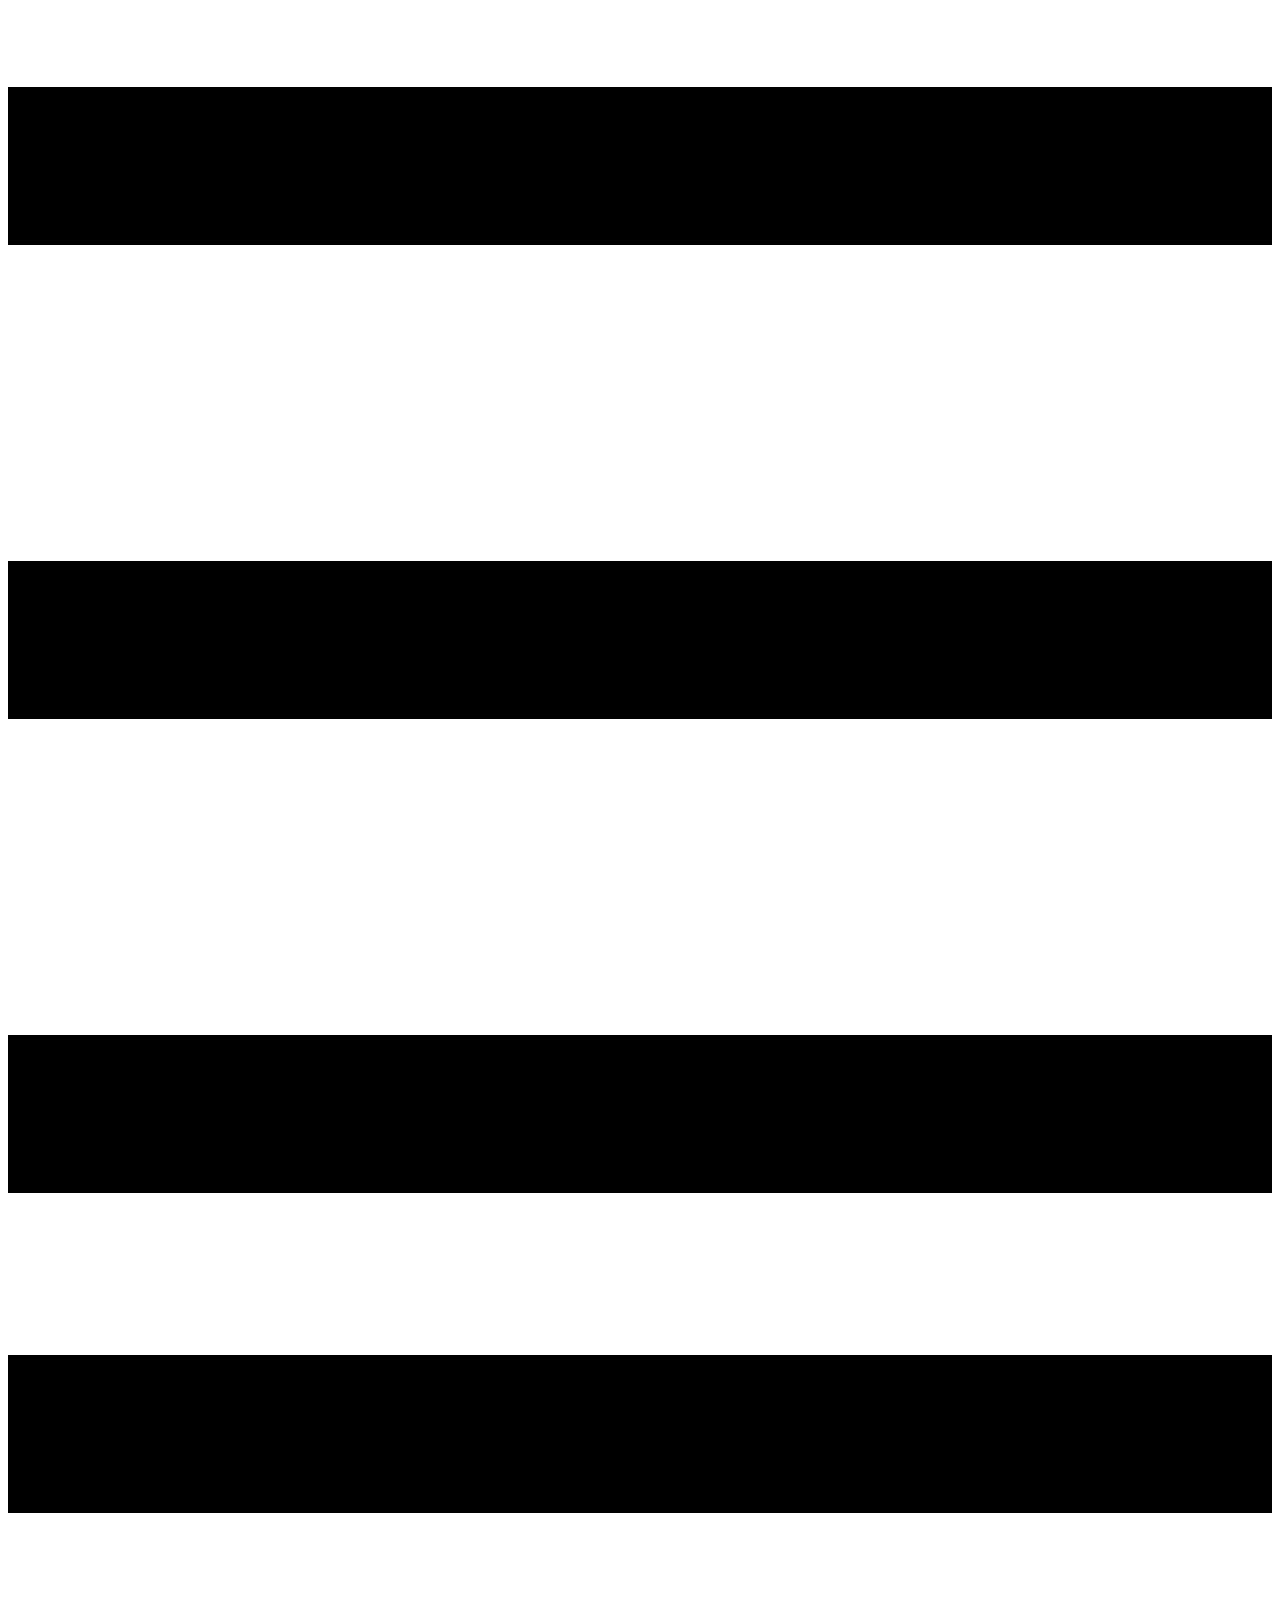
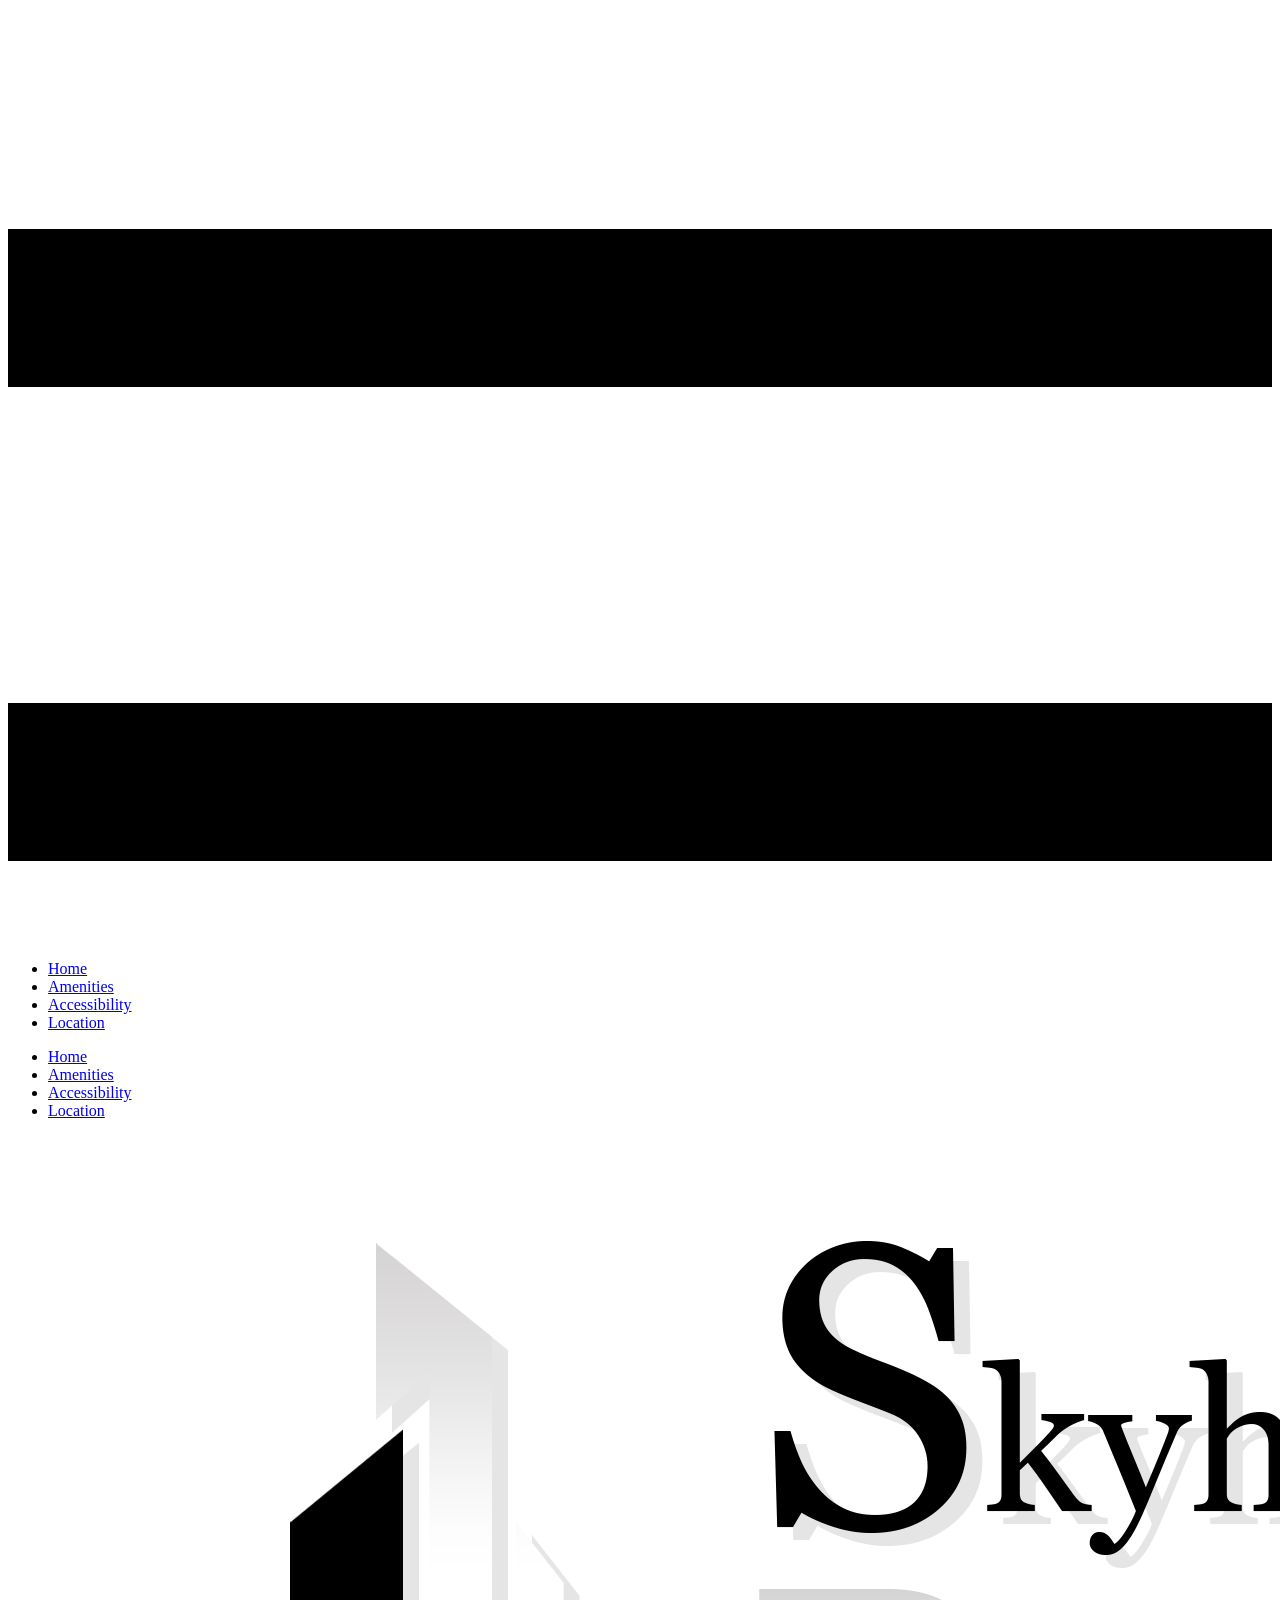
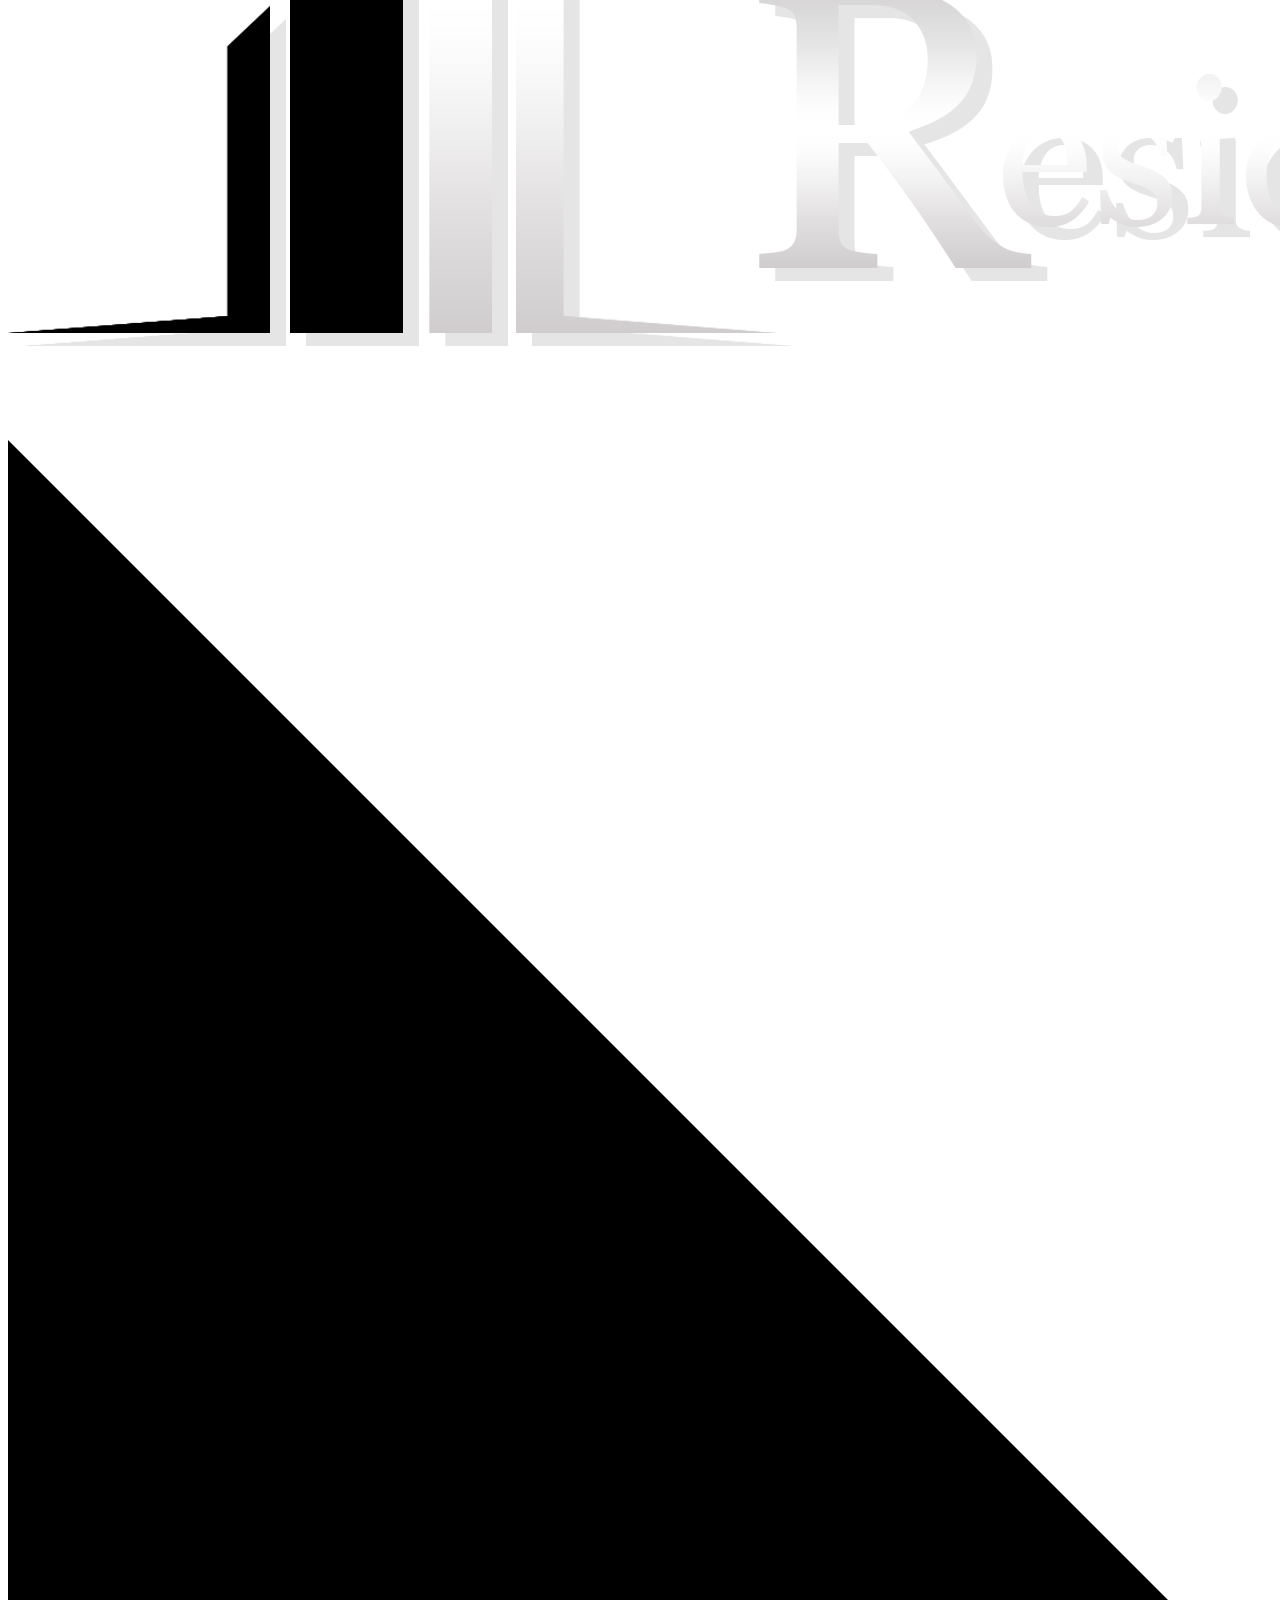
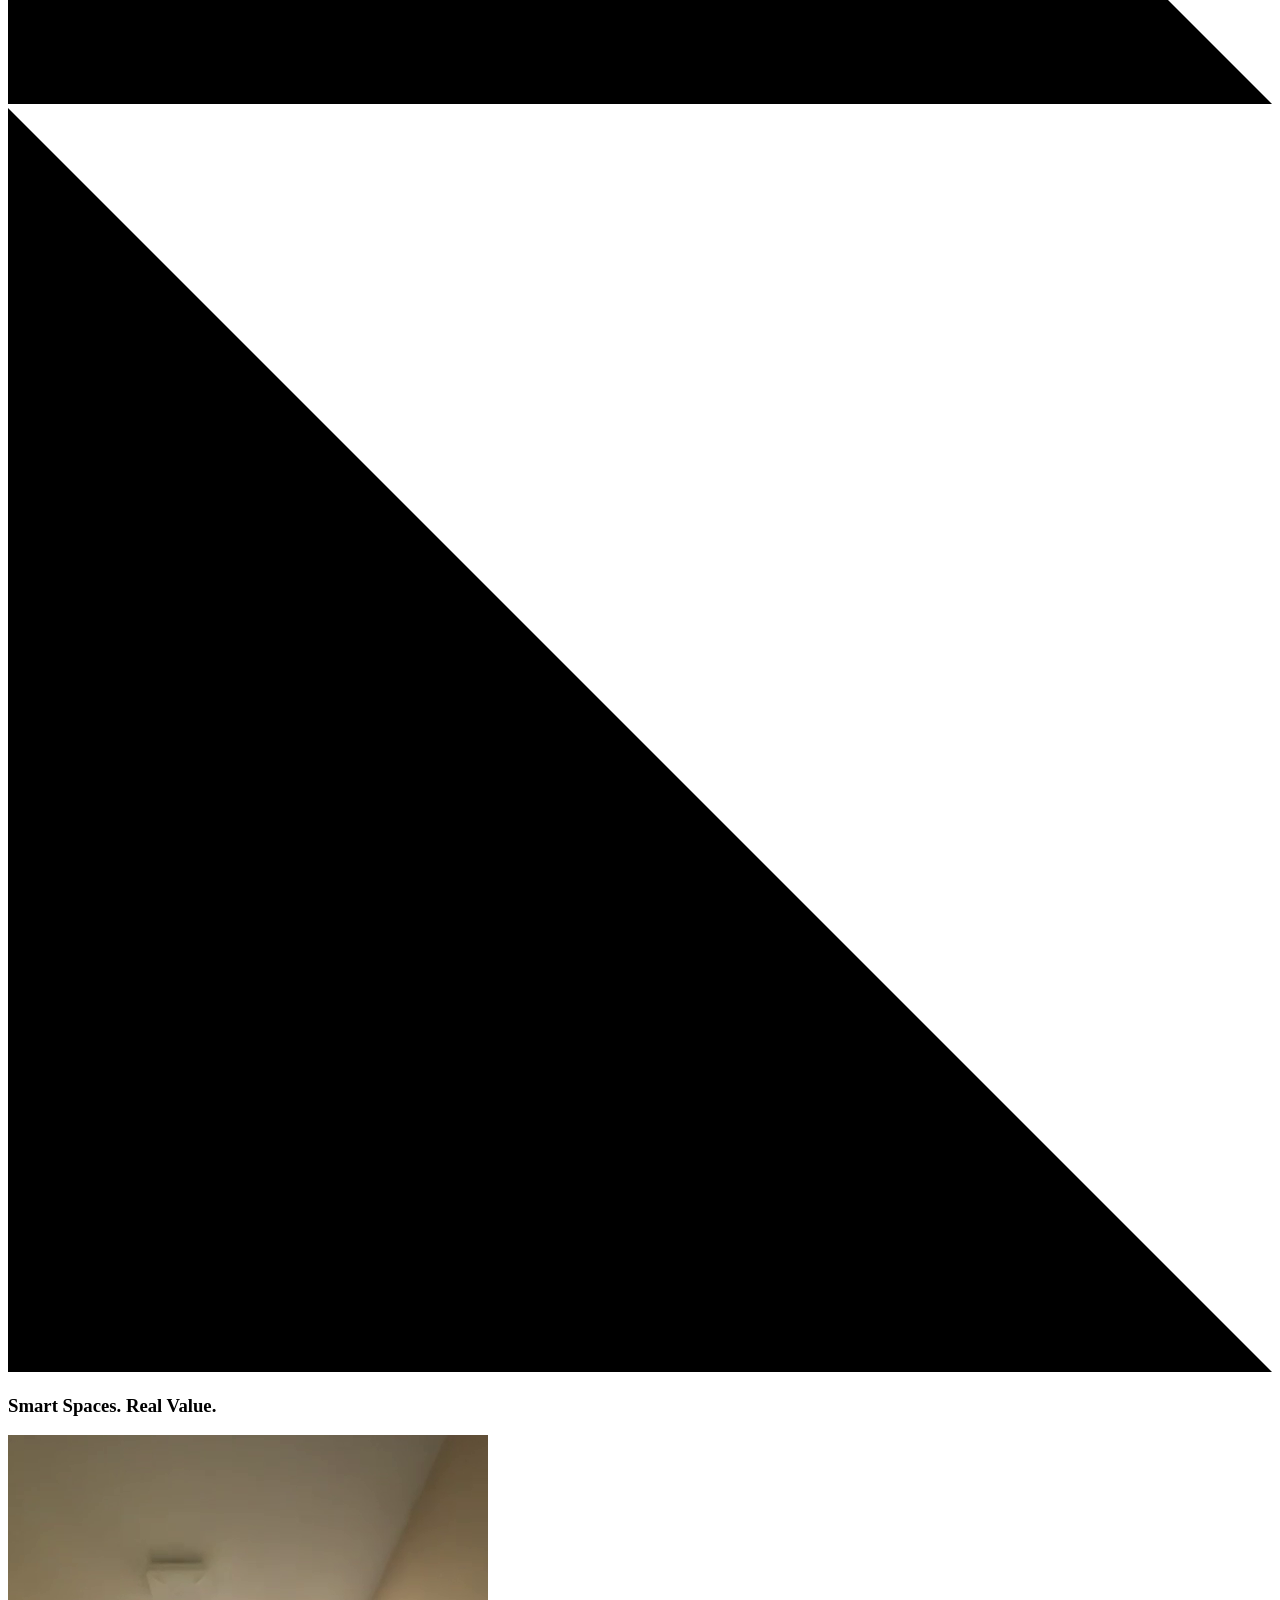
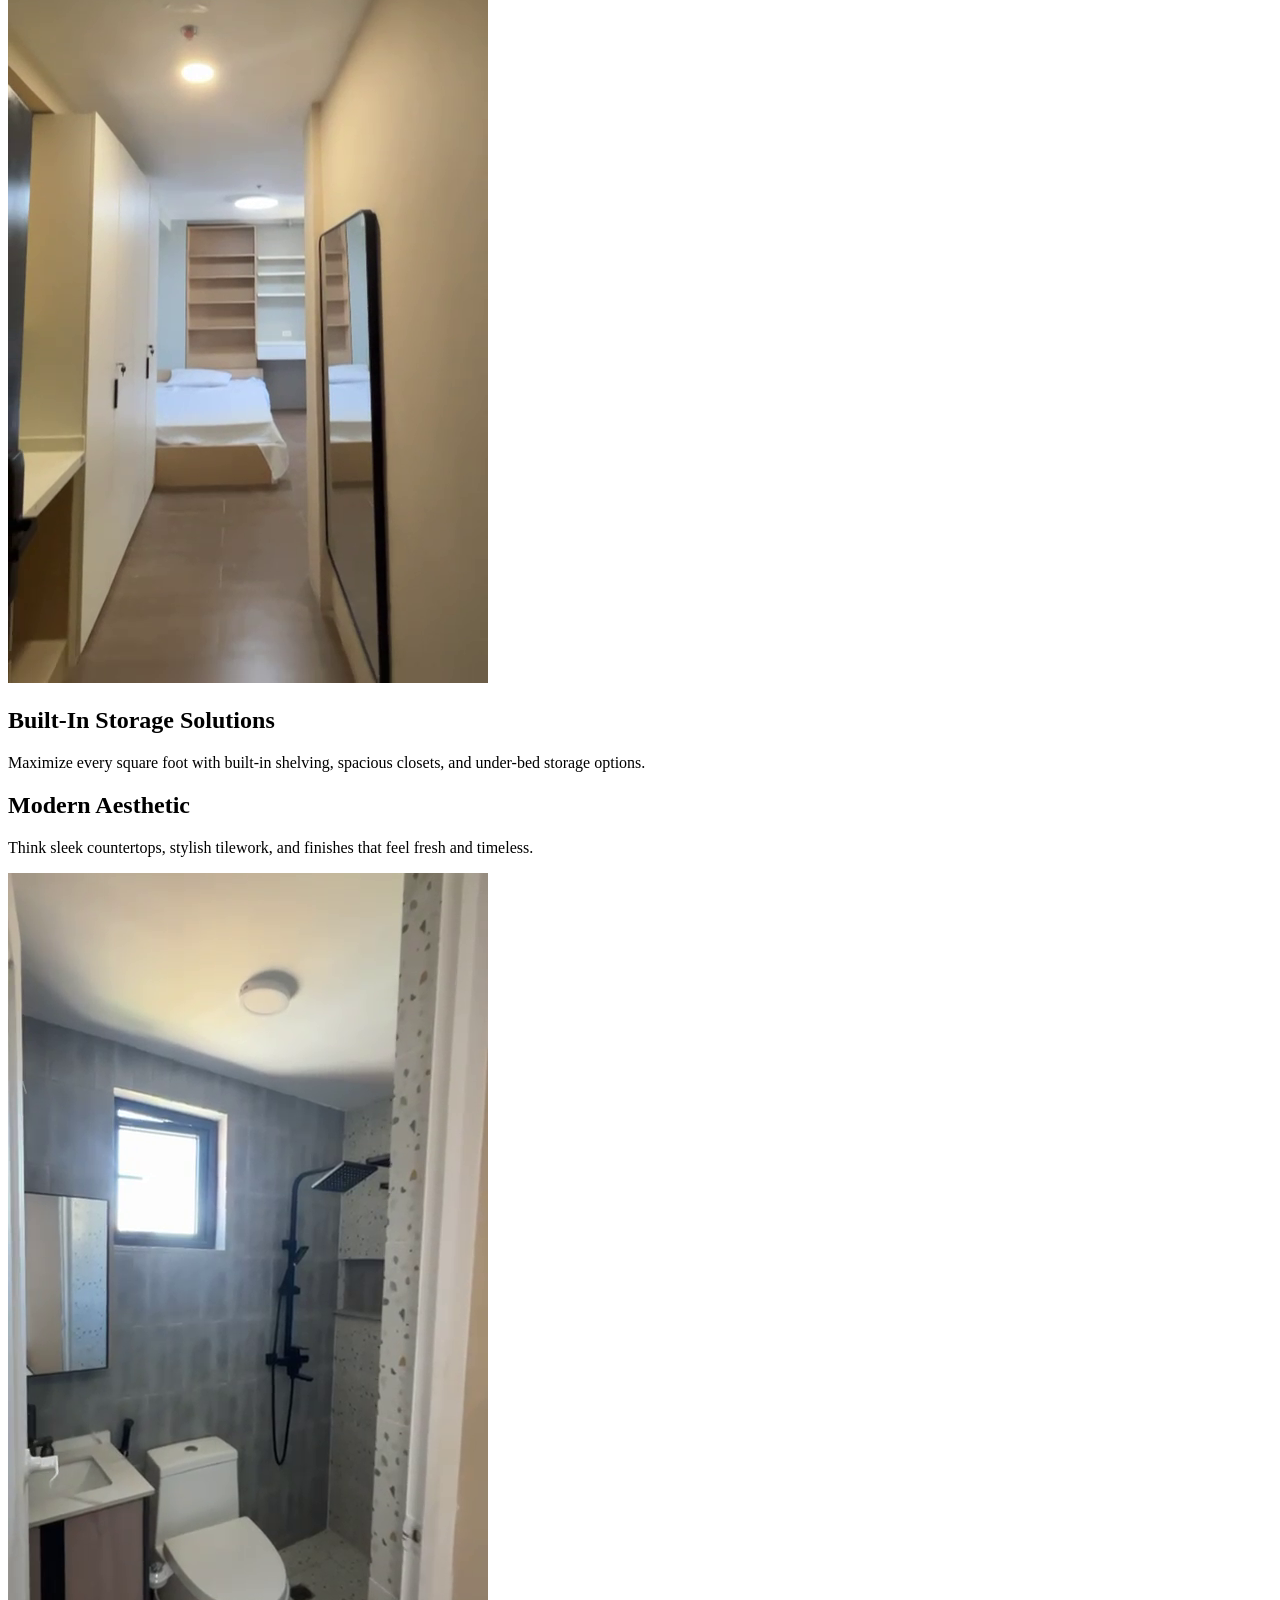
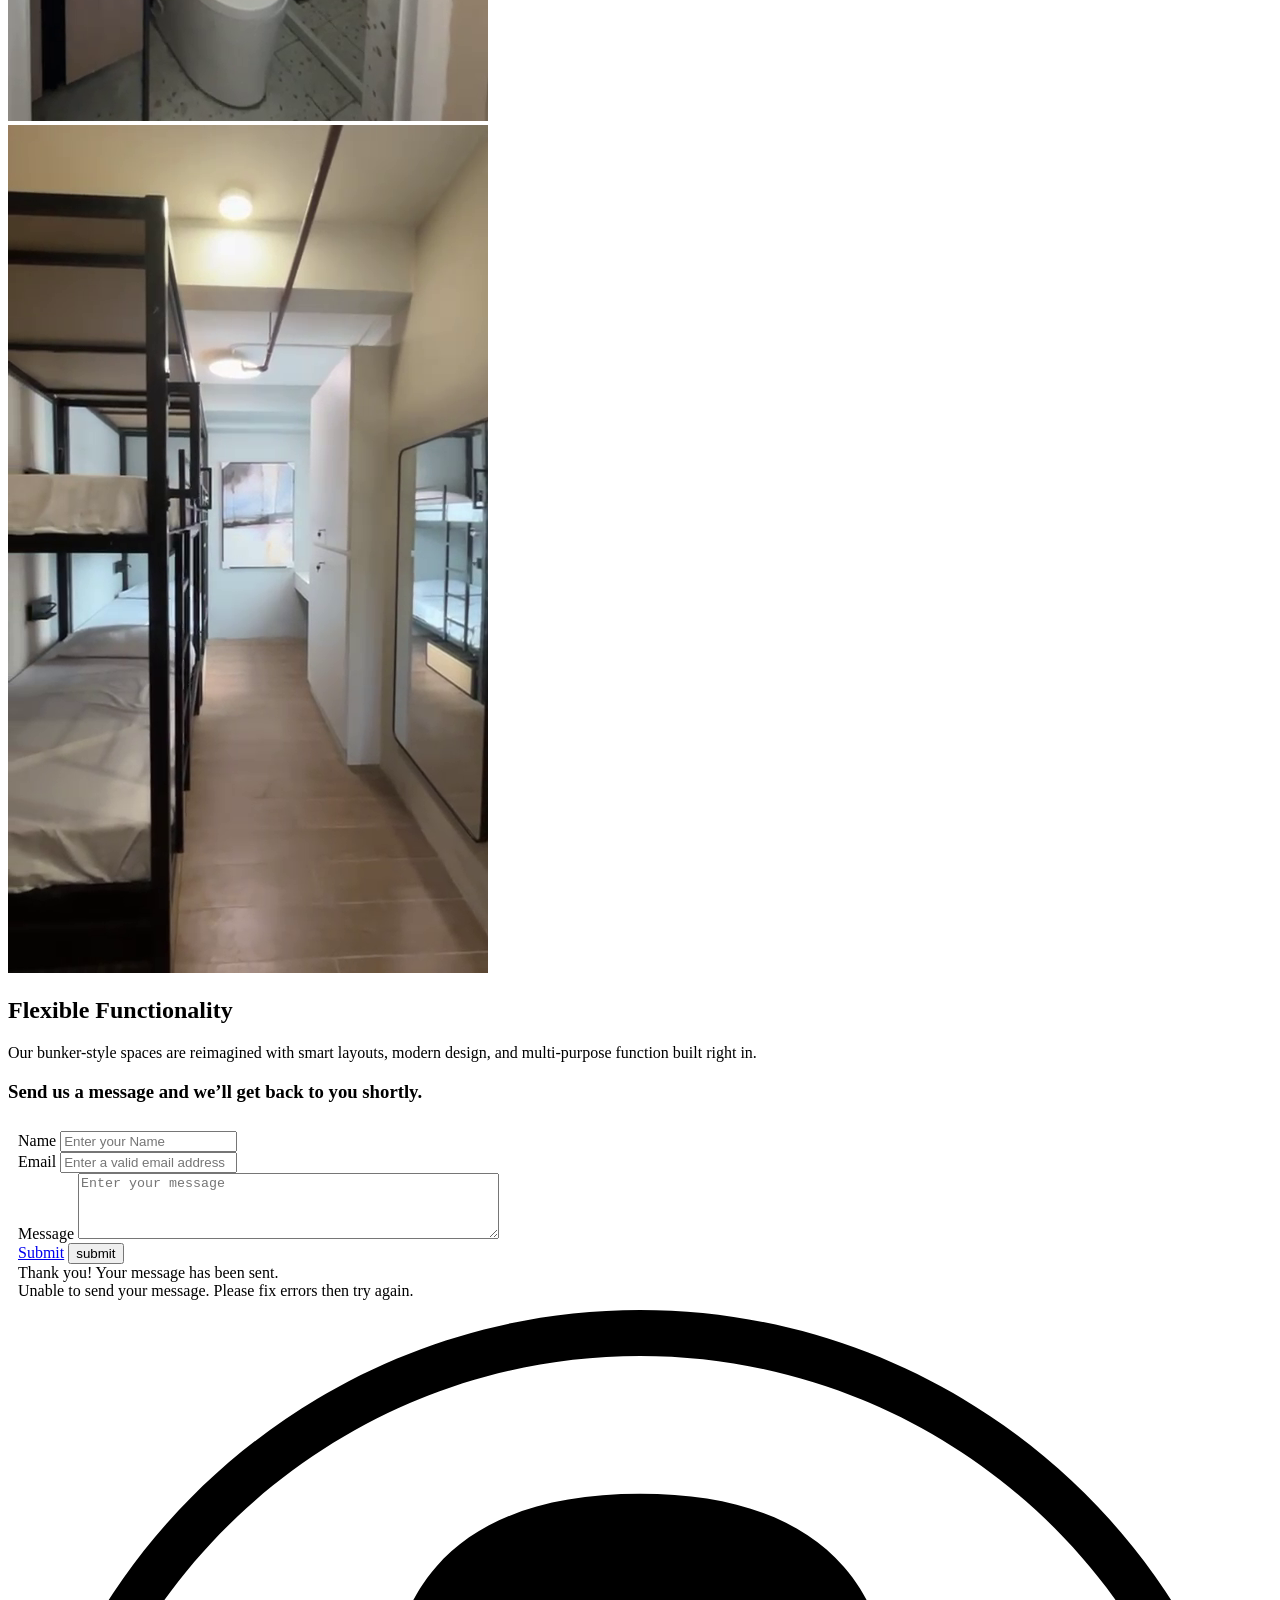
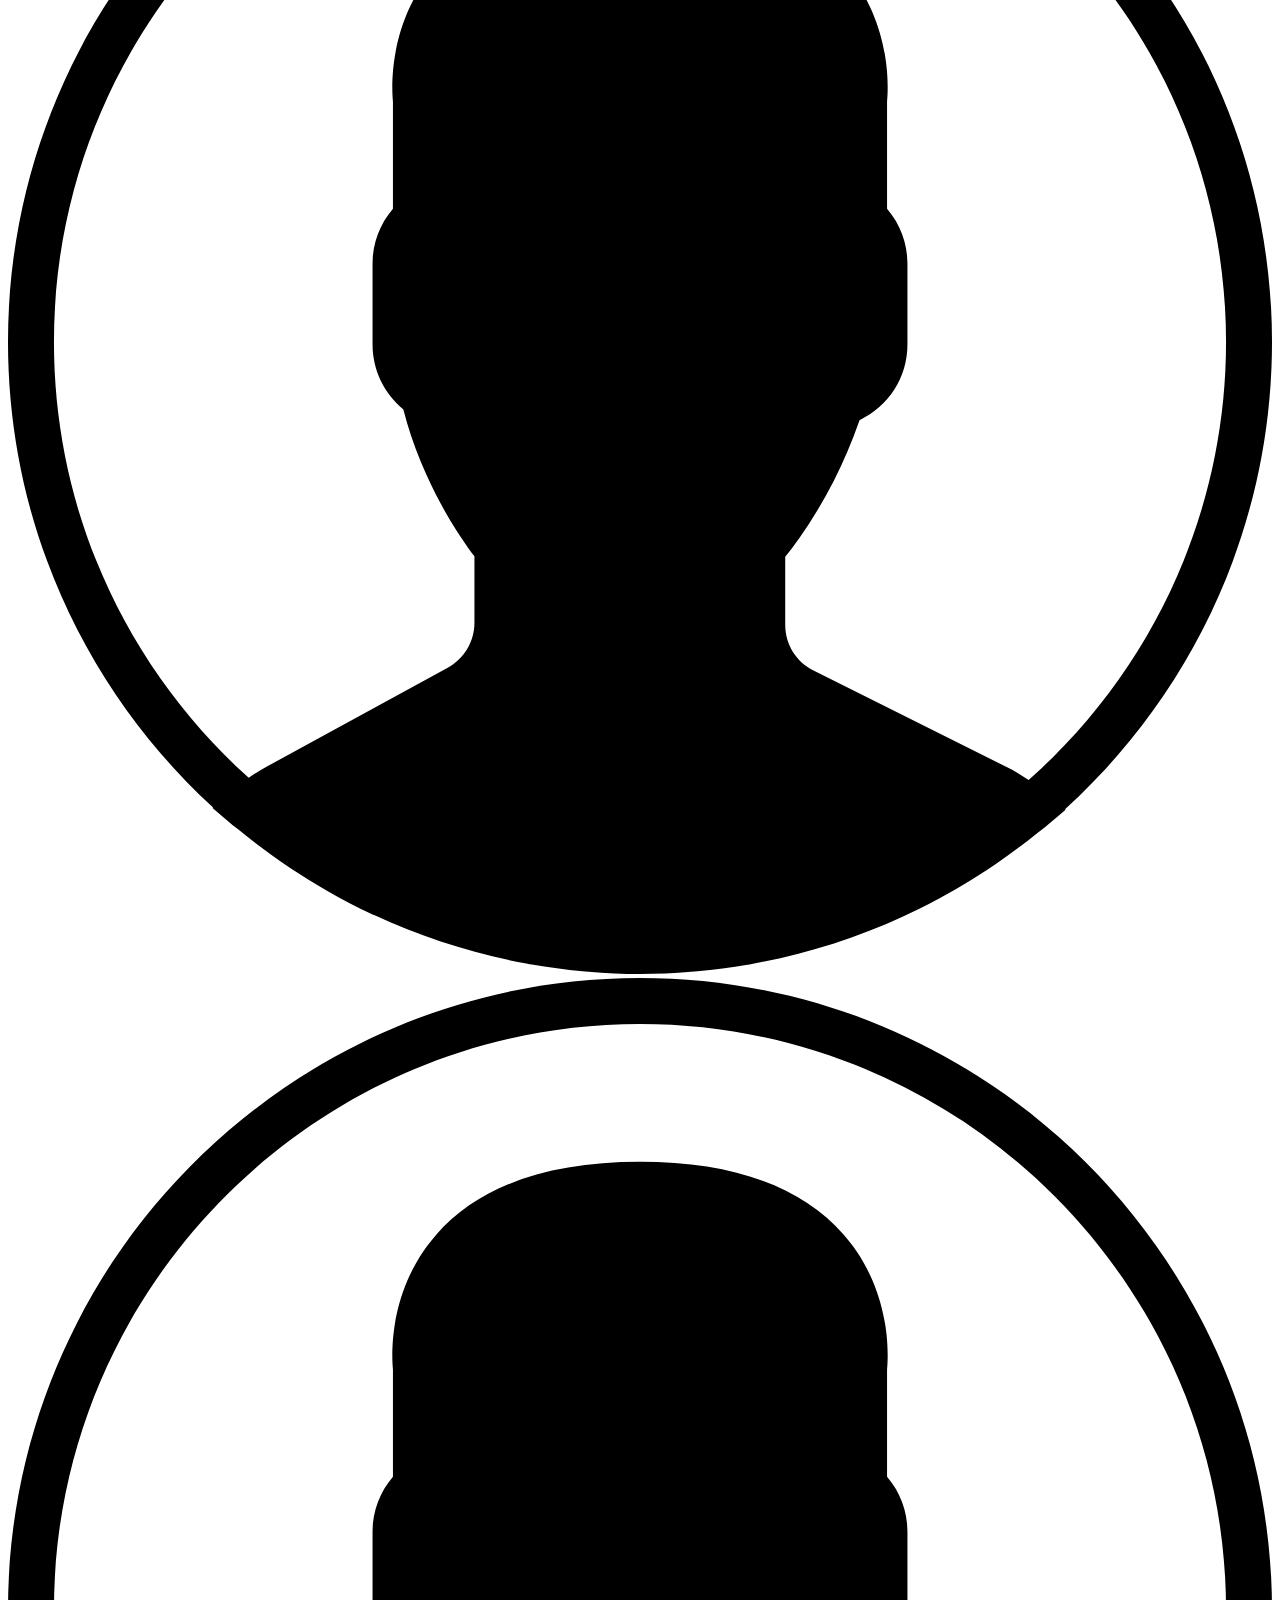
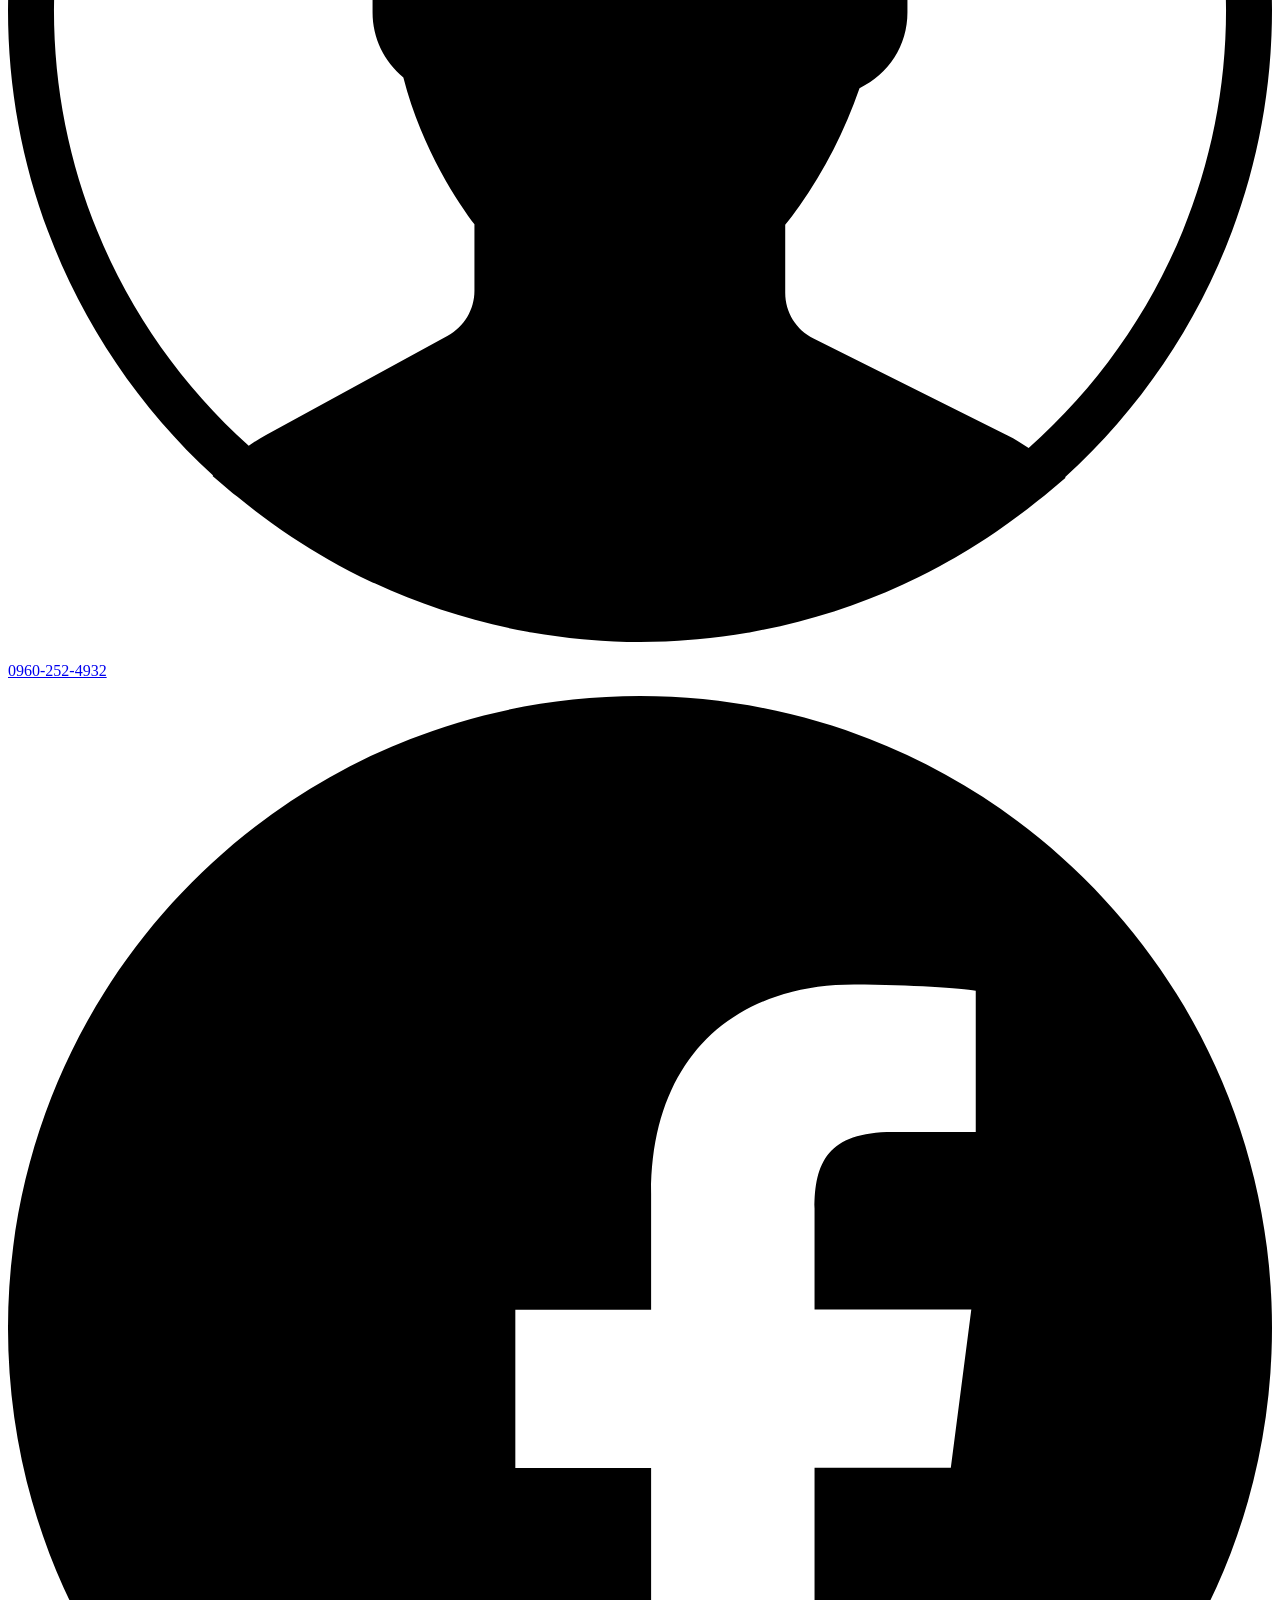
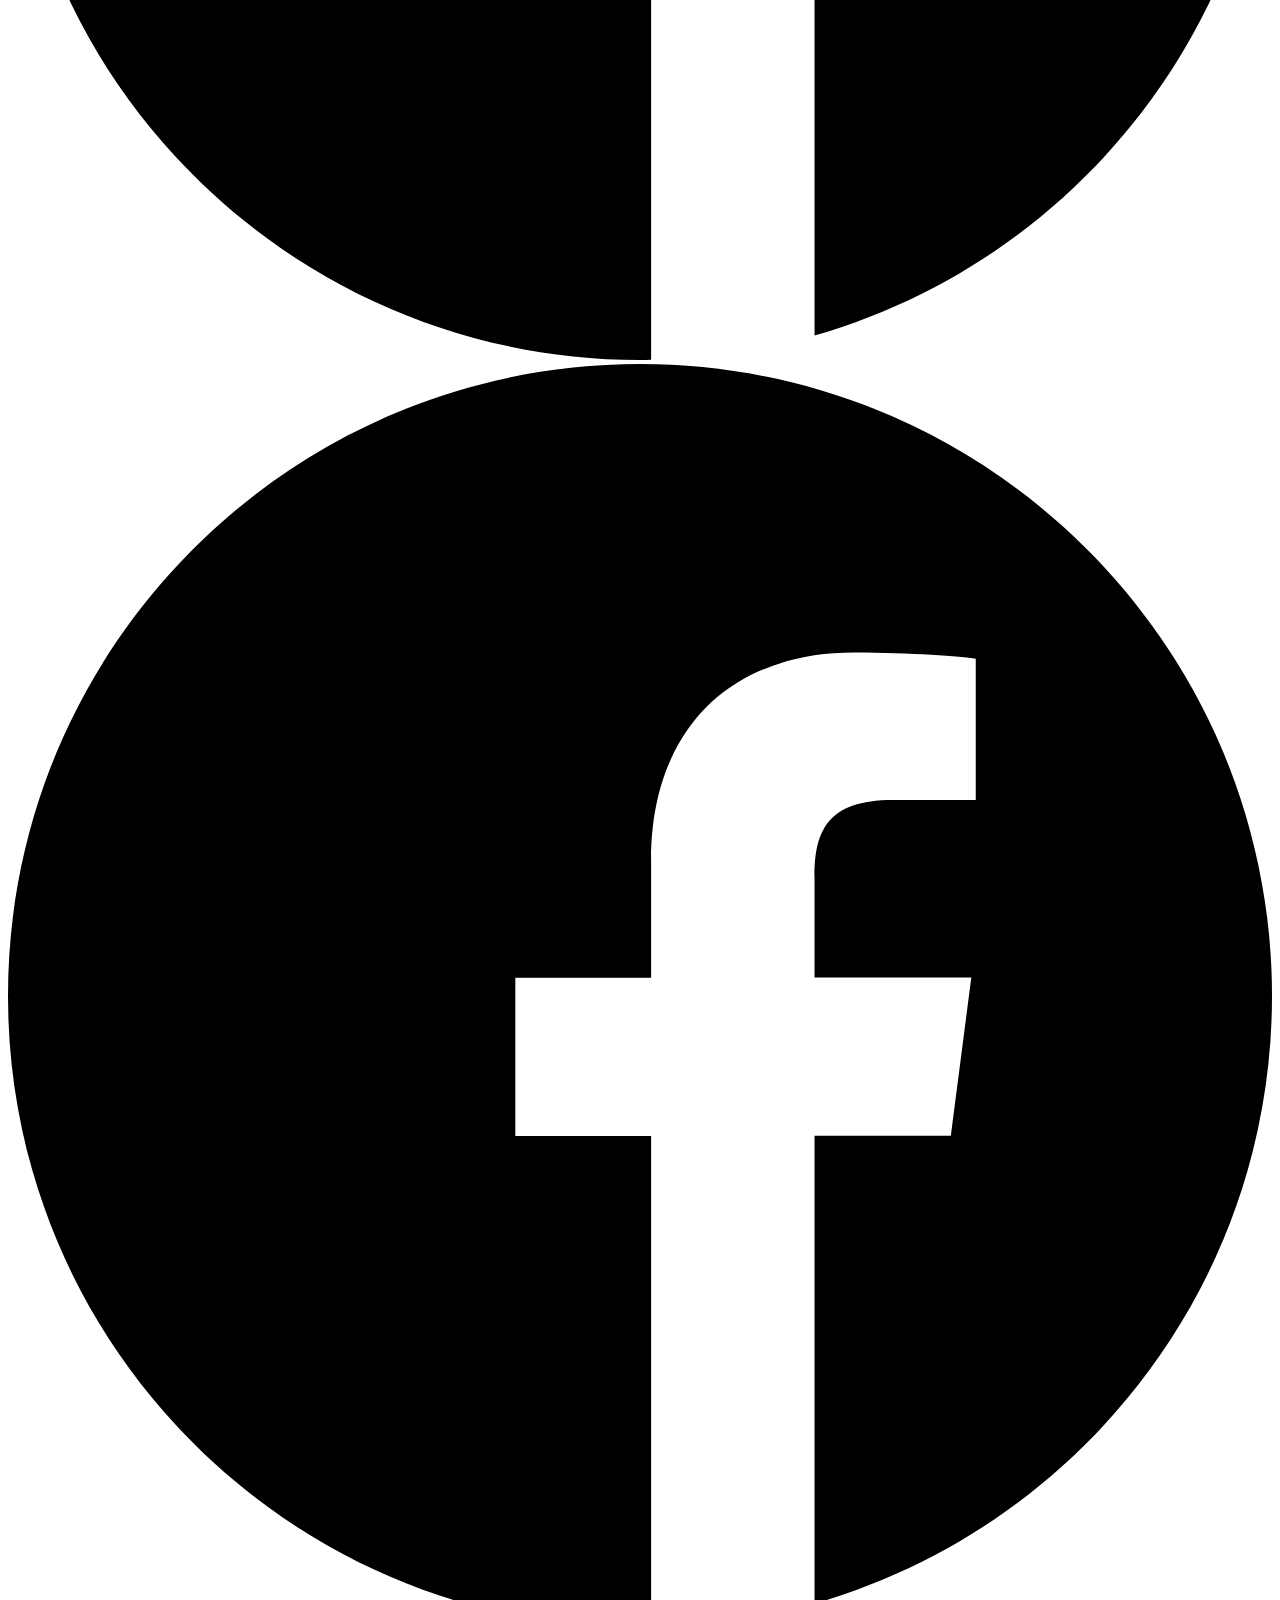
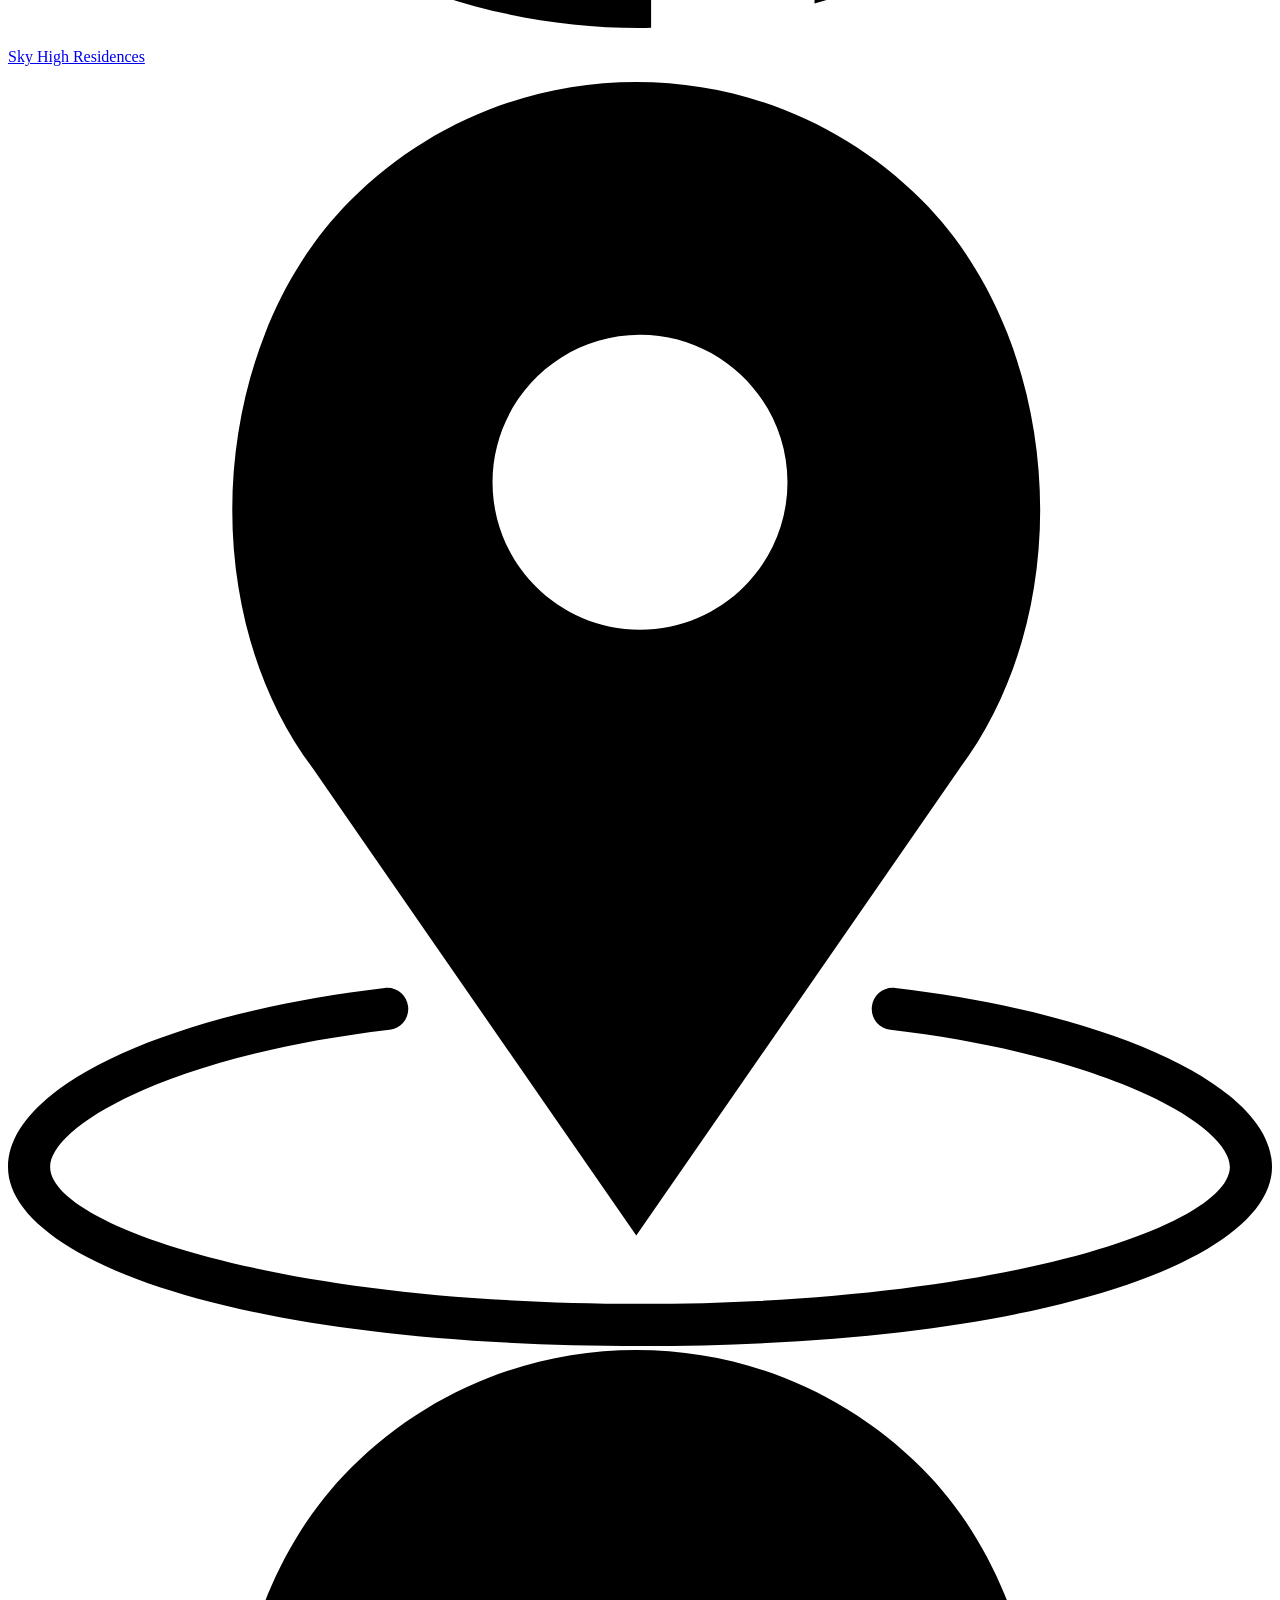
==== commit 6d1b858a: "Updated pages for tablet and mobile" ====
--- a/src/public/index.html
+++ b/src/public/index.html
@@ -280,10 +280,7 @@
     };
     </script>
 <meta data-intl-tel-input-cdn-path="intlTelInput/"></head>
-  <body data-home-page="Home.html" data-home-page-title="Home" data-path-to-root="./" data-include-products="false" class="u-body u-clearfix u-xl-mode" data-lang="en"><header class="u-clearfix u-custom-color-1 u-header u-header" id="header"><div class="u-clearfix u-sheet u-valign-middle-lg u-valign-middle-md u-valign-middle-sm u-valign-middle-xs u-sheet-1">
-        <a href="#" class="u-image u-logo u-image-1" data-image-width="1848" data-image-height="900">
-          <img src="images/SkyHighResidencesLogo.png" class="u-logo-image u-logo-image-1">
-        </a>
+  <body data-home-page="Home.html" data-home-page-title="Home" data-path-to-root="./" data-include-products="false" class="u-body u-clearfix u-xl-mode" data-lang="en"><header class="u-clearfix u-custom-color-1 u-header u-header" id="header"><div class="u-clearfix u-sheet u-valign-middle-lg u-valign-middle-md u-valign-middle-sm u-sheet-1">
         <nav class="u-menu u-menu-one-level u-offcanvas u-menu-1" role="navigation" aria-label="Menu navigation">
           <div class="menu-collapse" style="font-size: 1rem; letter-spacing: 0px; font-weight: 700; text-transform: uppercase;">
             <a class="u-button-style u-custom-left-right-menu-spacing u-custom-padding-bottom u-custom-text-active-color u-custom-text-color u-custom-text-hover-color u-custom-top-bottom-menu-spacing u-hamburger-link u-nav-link u-text-active-palette-1-base u-text-hover-palette-2-base" href="#" tabindex="-1" aria-label="Open menu" aria-controls="b47b">
@@ -313,6 +310,9 @@
             <div class="u-black u-menu-overlay u-opacity u-opacity-70"></div>
           </div>
         </nav>
+        <a href="#" class="u-align-left-xs u-image u-logo u-image-1" data-image-width="1848" data-image-height="900">
+          <img src="images/SkyHighResidencesLogo.png" class="u-logo-image u-logo-image-1">
+        </a>
       </div></header>
     <section class="u-clearfix u-image u-section-1" id="block-1" data-image-width="1920" data-image-height="898">
       <div class="u-expanded-width u-flip-horizontal u-shape u-shape-svg u-text-palette-4-base u-shape-1">
@@ -332,7 +332,7 @@
             <div class="u-layout-row">
               <div class="u-container-style u-layout-cell u-size-30 u-layout-cell-1">
                 <div class="u-container-layout u-container-layout-1">
-                  <img class="u-align-right u-image u-image-round u-radius u-image-1" src="images/bedroom.png" alt="" data-image-width="480" data-image-height="848">
+                  <img class="u-align-center-xs u-align-right-lg u-align-right-md u-align-right-sm u-align-right-xl u-image u-image-round u-radius u-image-1" src="images/bedroom.png" alt="" data-image-width="480" data-image-height="848">
                 </div>
               </div>
               <div class="u-container-style u-layout-cell u-size-30 u-layout-cell-2">
@@ -359,7 +359,7 @@
               </div>
               <div class="u-container-style u-layout-cell u-size-30 u-layout-cell-2">
                 <div class="u-container-layout u-container-layout-2">
-                  <img class="u-align-right u-image u-image-round u-radius u-image-1" src="images/bathroom.png" alt="" data-image-width="480" data-image-height="848">
+                  <img class="u-align-center-xs u-align-right-lg u-align-right-md u-align-right-sm u-align-right-xl u-image u-image-round u-radius u-image-1" src="images/bathroom.png" alt="" data-image-width="480" data-image-height="848">
                 </div>
               </div>
             </div>
@@ -391,8 +391,8 @@
     
     
     
-    <footer class="u-align-center u-clearfix u-container-align-center u-footer u-gradient u-image u-footer" id="footer" data-image-width="4000" data-image-height="2250"><div class="u-clearfix u-sheet u-sheet-1">
-        <div class="data-layout-selected u-clearfix u-expanded-width u-layout-wrap u-layout-wrap-1">
+    <footer class="u-align-center u-clearfix u-container-align-center u-container-align-center-lg u-container-align-center-xl u-footer u-gradient u-image u-footer" id="footer" data-image-width="4000" data-image-height="2250"><div class="u-clearfix u-sheet u-sheet-1">
+        <div class="custom-expanded data-layout-selected u-clearfix u-expanded-width-lg u-expanded-width-xl u-layout-wrap u-layout-wrap-1">
           <div class="u-layout">
             <div class="u-layout-row">
               <div class="u-size-30">
@@ -433,8 +433,8 @@
               <div class="u-size-30">
                 <div class="u-layout-col">
                   <div class="u-container-style u-layout-cell u-size-60 u-layout-cell-2">
-                    <div class="u-container-layout u-container-layout-2">
-                      <div class="u-clearfix u-group-elements u-group-elements-1">
+                    <div class="u-container-layout u-valign-top-xs u-container-layout-2">
+                      <div class="u-clearfix u-expanded-width-xs u-group-elements u-group-elements-1">
                         <div class="u-social-icons u-social-icons-1">
                           <a class="u-social-url" title="Sky High Residences" target="_blank" href="https://www.facebook.com/people/Sky-High-Residences/61553816463615/"><span class="u-icon u-social-facebook u-social-icon"><svg class="u-svg-link" preserveAspectRatio="xMidYMin slice" viewBox="0 0 55 55" style=""><use xlink:href="#svg-c2e9"></use></svg><svg class="u-svg-content" viewBox="0 0 55 55" x="0px" y="0px" id="svg-c2e9" style="enable-background:new 0 0 55 55;"><path d="M55,27.5C55,12.337,42.663,0,27.5,0S0,12.337,0,27.5c0,8.009,3.444,15.228,8.926,20.258l-0.026,0.023l0.892,0.752
 	c0.058,0.049,0.121,0.089,0.179,0.137c0.474,0.393,0.965,0.766,1.465,1.127c0.162,0.117,0.324,0.234,0.489,0.348
@@ -458,7 +458,7 @@
                           <a href="tel:0960-252-4932" class="u-btn u-button-link u-button-style u-none u-text-palette-4-base u-btn-2" target="_blank"> 0960-252-4932</a>
                         </p>
                       </div>
-                      <div class="u-clearfix u-group-elements u-group-elements-2">
+                      <div class="u-clearfix u-expanded-width-xs u-group-elements u-group-elements-2">
                         <div class="u-social-icons u-social-icons-2">
                           <a class="u-social-url" title="Sky High Residences" target="_blank" href="https://www.facebook.com/people/Sky-High-Residences/61553816463615/"><span class="u-icon u-social-facebook u-social-icon u-icon-2"><svg class="u-svg-link" preserveAspectRatio="xMidYMin slice" viewBox="0 0 512 512" style=""><use xmlns:xlink="http://www.w3.org/1999/xlink" xlink:href="#svg-27d4"></use></svg><svg class="u-svg-content" viewBox="0 0 512 512" id="svg-27d4"><path d="m512 256c0-141.4-114.6-256-256-256s-256 114.6-256 256 114.6 256 256 256c1.5 0 3 0 4.5-.1v-199.2h-55v-64.1h55v-47.2c0-54.7 33.4-84.5 82.2-84.5 23.4 0 43.5 1.7 49.3 2.5v57.2h-33.6c-26.5 0-31.7 12.6-31.7 31.1v40.8h63.5l-8.3 64.1h-55.2v189.5c107-30.7 185.3-129.2 185.3-246.1z"></path></svg></span>
                           </a>
@@ -467,7 +467,7 @@
                           <a href="https://www.facebook.com/people/Sky-High-Residences/61553816463615/" class="u-btn u-button-link u-button-style u-none u-text-palette-4-base u-btn-3" target="_blank"> Sky High Residences</a>
                         </p>
                       </div>
-                      <div class="u-clearfix u-group-elements u-group-elements-3">
+                      <div class="u-clearfix u-expanded-width-xs u-group-elements u-group-elements-3">
                         <div class="u-social-icons u-social-icons-3">
                           <a class="u-social-url" title="Sky High Residences" target="_blank" href="https://www.facebook.com/people/Sky-High-Residences/61553816463615/"><span class="u-icon u-social-facebook u-social-icon"><svg class="u-svg-link" preserveAspectRatio="xMidYMin slice" viewBox="0 0 60 60" style=""><use xlink:href="#svg-46e4"></use></svg><svg class="u-svg-content" viewBox="0 0 60 60" x="0px" y="0px" id="svg-46e4" style="enable-background:new 0 0 60 60;"><g><path d="M42.117,43.007c-0.55-0.067-1.046,0.327-1.11,0.876s0.328,1.046,0.876,1.11C52.399,46.231,58,49.567,58,51.5
 		c0,2.714-10.652,6.5-28,6.5S2,54.214,2,51.5c0-1.933,5.601-5.269,16.117-6.507c0.548-0.064,0.94-0.562,0.876-1.11
@@ -489,7 +489,7 @@
             </div>
           </div>
         </div>
-        <p class="u-text u-text-black u-white u-text-5"> ©Copyright 2025 by Skyhigh Residences. All Rights Reserved.</p>
+        <p class="u-align-center-xs u-text u-text-black u-white u-text-5"> ©Copyright 2025 by Skyhigh Residences. All Rights Reserved.</p>
       </div></footer>
     <section class="u-backlink u-clearfix u-grey-80"> This website was created with <a href="https://nicepage.com">Nicepage</a>
     </section>
